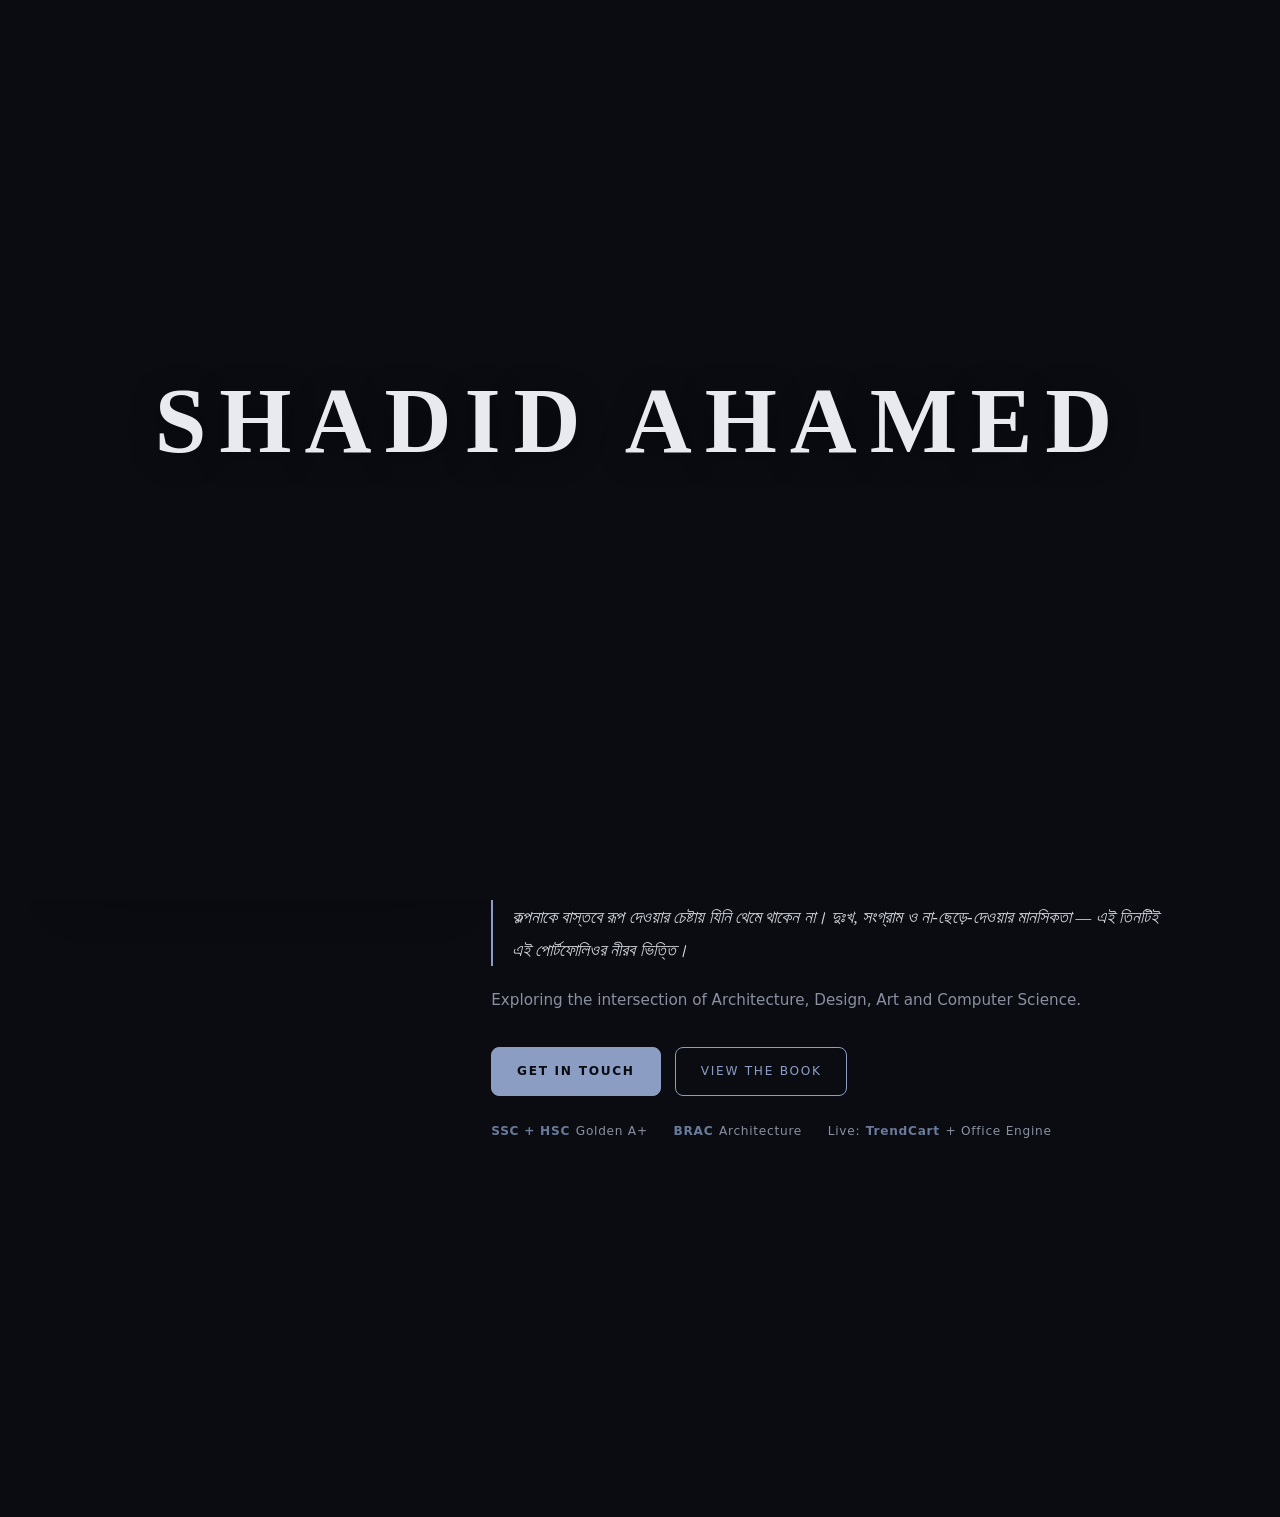
==== index.html @ 664a4c07 "Update index.html" ====
<!DOCTYPE html>
<html lang="en">
<head>
  <!-- Open Graph — Facebook / Instagram Link Preview -->
<meta property="og:type" content="website">
<meta property="og:url" content="https://shadidahamed.github.io/Portfoilo/">
<meta property="og:title" content="Shadid Ahamed — Portfolio">
<meta property="og:description" content="Architecture · Creative Developer · Designer · Artist">
<meta property="og:image" content="https://shadidahamed.github.io/Portfoilo/sa-favicon-32.png">
<meta property="og:image:width" content="512">
<meta property="og:image:height" content="512">

<!-- Twitter Card -->
<meta name="twitter:card" content="summary">
<meta name="twitter:title" content="Shadid Ahamed — Portfolio">
<meta name="twitter:description" content="Architecture · Creative Developer · Designer · Artist">
<meta name="twitter:image" content="https://shadidahamed.github.io/Portfoilo/sa-favicon-32.png">
<meta charset="UTF-8">
<meta name="viewport" content="width=device-width, initial-scale=1.0, viewport-fit=cover">
<meta name="description" content="Shadid Ahamed — Architecture / Creative Developer / Designer / Artist">
<title>Shadid Ahamed — Portfolio</title>

<link rel="icon" type="image/svg+xml" href="sa-favicon.svg">
<link rel="icon" type="image/png" sizes="32x32" href="sa-favicon-32.png">
<link rel="apple-touch-icon" sizes="180x180" href="sa-favicon-hires.png">

<style>
*,*::before,*::after{box-sizing:border-box;margin:0;padding:0}
:root{
  --bg:#0a0c12;
  --surface:#12151e;
  --surface-2:#1a1e2a;
  --surface-3:#222733;
  --accent:#8b9dc3;
  --accent-soft:#a8b8d8;
  --accent-muted:#6a7a9a;
  --warm:#e8eaf0;
  --text:#d4d7e0;
  --text-muted:#8a90a0;
  --border:rgba(139,157,195,0.16);
  --border-strong:rgba(139,157,195,0.32);
  --shadow:0 20px 50px rgba(0,0,0,0.55);
  --shadow-sm:0 8px 24px rgba(0,0,0,0.4);
  --nav-h:68px;
  --ease:cubic-bezier(0.22,1,0.36,1);
  --font-display:Georgia,'Times New Roman',serif;
  --font-body:system-ui,-apple-system,'Segoe UI',Roboto,Helvetica,Arial,sans-serif;
  --safe-top:env(safe-area-inset-top,0px);
  --safe-bottom:env(safe-area-inset-bottom,0px);
  --safe-left:env(safe-area-inset-left,0px);
  --safe-right:env(safe-area-inset-right,0px);
  --radius:12px;
  --radius-sm:8px;
}
html{scroll-behavior:smooth;font-size:16px}
body{
  font-family:var(--font-body);
  background:var(--bg);
  color:var(--text);
  line-height:1.65;
  overflow-x:hidden;
  min-height:100vh;
  -webkit-font-smoothing:antialiased;
  padding-left:var(--safe-left);
  padding-right:var(--safe-right);
}
body.no-scroll{overflow:hidden}
body.intro-active{overflow:hidden}
img{max-width:100%;height:auto;display:block}
a{color:inherit;text-decoration:none}
button{font:inherit;cursor:pointer;border:none;background:none;color:inherit}
:focus-visible{outline:2px solid var(--accent);outline-offset:3px}

/* ===== INTRO SPLASH ===== */
.intro-overlay{
  position:fixed;inset:0;z-index:10000;
  background:#0a0c12;
  display:flex;align-items:center;justify-content:center;
  overflow:hidden;
  transition:opacity 1s var(--ease),visibility 1s;
}
.intro-overlay.fade-out{
  opacity:0;visibility:hidden;pointer-events:none;
}
.intro-overlay video{
  position:absolute;inset:0;
  width:100%;height:100%;
  object-fit:cover;
  z-index:0;
}
.intro-overlay::after{
  content:'';
  position:absolute;inset:0;
  background:linear-gradient(180deg,rgba(10,12,18,0.15) 0%,rgba(10,12,18,0.45) 50%,rgba(10,12,18,0.72) 100%);
  z-index:1;pointer-events:none;
}
.intro-content{
  position:relative;z-index:2;
  text-align:center;
  color:var(--warm);
  padding:1.5rem;
  max-width:94vw;
}
.intro-name{
  font-family:var(--font-display);
  font-size:clamp(2.6rem,9.5vw,5.8rem);
  font-weight:700;
  letter-spacing:0.14em;
  line-height:1.02;
  opacity:0;
  transform:translateY(28px) scale(0.97);
  transition:opacity 1.15s var(--ease),transform 1.15s var(--ease);
  text-shadow:0 4px 30px rgba(0,0,0,0.45);
}
.intro-name.show{
  opacity:1;
  transform:translateY(0) scale(1);
}
.intro-explore{
  margin-top:1.5rem;
  font-family:'Courier New',Courier,monospace;
  font-size:clamp(0.9rem,3.1vw,1.28rem);
  letter-spacing:0.38em;
  text-transform:uppercase;
  color:var(--accent-soft);
  display:flex;
  justify-content:center;
  flex-wrap:wrap;
  gap:0.75em;
  opacity:0;
  transition:opacity 0.4s ease;
}
.intro-explore.show{opacity:1}
.intro-explore .word{
  opacity:0;
  display:inline-block;
  transition:opacity 0.55s ease;
  text-shadow:0 2px 12px rgba(0,0,0,0.4);
}
.intro-explore .word.show{opacity:1}
@media (max-width:600px){
  .intro-name{letter-spacing:0.1em}
  .intro-explore{letter-spacing:0.28em;gap:0.55em}
}

/* Custom cursor */
.cursor-dot,.cursor-ring{
  position:fixed;top:0;left:0;pointer-events:none!important;z-index:9999;
  border-radius:50%;transform:translate(-50%,-50%);
}
.cursor-dot{width:5px;height:5px;background:var(--accent);mix-blend-mode:difference}
.cursor-ring{
  width:34px;height:34px;border:1px solid rgba(139,157,195,0.45);
  transition:width .28s,height .28s,border-color .28s;
}
.cursor-ring.hover{width:52px;height:52px;border-color:var(--accent-soft)}
@media (hover:none),(pointer:coarse){
  .cursor-dot,.cursor-ring{display:none!important}
  body{cursor:auto}
}
body.has-custom-cursor{cursor:none}
body.has-custom-cursor a,
body.has-custom-cursor button,
body.has-custom-cursor .clickable{cursor:none}

#bg-canvas{position:fixed;inset:0;width:100%;height:100%;z-index:0;pointer-events:none!important}
@media (prefers-reduced-motion:reduce){#bg-canvas{display:none}}

.app{position:relative;z-index:1;min-height:100vh;display:flex;flex-direction:column}

/* Navigation */
.nav{
  position:fixed;top:0;left:0;right:0;z-index:100;
  display:flex;align-items:center;justify-content:space-between;
  padding:0 1.4rem;
  padding-top:var(--safe-top);
  height:calc(var(--nav-h) + var(--safe-top));
  background:rgba(10,12,18,0.88);
  backdrop-filter:blur(20px);-webkit-backdrop-filter:blur(20px);
  border-bottom:1px solid var(--border);
}
.nav-logo{
  display:flex;align-items:center;justify-content:center;
  width:40px;height:40px;
  border:1px solid var(--border);
  background:var(--surface-2);
  border-radius:10px;
  overflow:hidden;flex-shrink:0;
  transition:border-color .25s;
}
.nav-logo:hover{border-color:var(--border-strong)}
.nav-logo img{width:26px;height:26px;object-fit:contain}
.nav-links{display:flex;gap:0.1rem;list-style:none;align-items:center}
.nav-links a{
  padding:0.5rem 0.75rem;
  font-size:0.7rem;letter-spacing:0.13em;
  text-transform:uppercase;color:var(--text-muted);
  transition:color .25s,background .25s;
  border-radius:6px;
}
.nav-links a:hover,.nav-links a.active{
  color:var(--accent-soft);
  background:rgba(139,157,195,0.09);
}
.nav-toggle{
  display:none;width:46px;height:46px;
  align-items:center;justify-content:center;
  flex-direction:column;gap:5px;flex-shrink:0;
  -webkit-tap-highlight-color:transparent;
}
.nav-toggle span{
  width:20px;height:1.8px;background:var(--accent);
  transition:transform .3s,opacity .3s;border-radius:1px;
}
.nav-toggle.open span:nth-child(1){transform:translateY(7px) rotate(45deg)}
.nav-toggle.open span:nth-child(2){opacity:0}
.nav-toggle.open span:nth-child(3){transform:translateY(-7px) rotate(-45deg)}

/* Mobile nav – full popup */
@media (max-width:960px){
  .nav{top:0;padding:0 1rem;padding-top:var(--safe-top)}
  .nav-toggle{display:flex}
  .nav-links{
    position:fixed;
    top:0;left:0;right:0;bottom:0;
    flex-direction:column;
    justify-content:flex-start;
    align-items:stretch;
    padding:calc(var(--nav-h) + var(--safe-top) + 1.8rem) 1.4rem calc(2.8rem + var(--safe-bottom));
    background:rgba(10,12,18,0.97);
    gap:0.55rem;
    transform:translateX(100%);
    transition:transform .45s var(--ease);
    overflow-y:auto;
    -webkit-overflow-scrolling:touch;
    z-index:99;
  }
  .nav-links.open{transform:translateX(0)}
  .nav-links li{width:100%}
  .nav-links a{
    display:flex;align-items:center;width:100%;
    min-height:64px;
    padding:1.15rem 1.3rem;
    font-size:1.12rem;
    letter-spacing:0.12em;
    border:1px solid transparent;
    border-radius:14px;
    background:var(--surface);
    color:var(--text);
    font-family:var(--font-display);
    text-transform:none;
    letter-spacing:0.04em;
  }
  .nav-links a:active,.nav-links a.active{
    color:var(--accent-soft);
    background:rgba(139,157,195,0.12);
    border-color:rgba(139,157,195,0.28);
  }
}

.sections{flex:1;padding-top:calc(var(--nav-h) + var(--safe-top))}
.section{
  display:none;
  min-height:calc(100vh - var(--nav-h) - var(--safe-top));
  padding:2.6rem 1.5rem 4.8rem;
  opacity:0;transform:translateY(14px);
  transition:opacity .5s var(--ease),transform .5s var(--ease);
}
.section.active{display:block;opacity:1;transform:translateY(0)}
.section-inner{max-width:1120px;margin:0 auto}

.section-title{
  font-family:var(--font-display);
  font-size:clamp(1.75rem,4.2vw,2.5rem);
  font-weight:400;
  letter-spacing:0.05em;
  color:var(--warm);
  margin-bottom:0.35rem;
}
.section-sub{
  font-size:0.78rem;
  letter-spacing:0.18em;
  text-transform:uppercase;
  color:var(--accent-muted);
  margin-bottom:1.6rem;
}
.gold-line{width:42px;height:1px;background:var(--accent);margin:1.3rem 0}

/* ===== HOME ===== */
.home-grid{
  display:grid;
  grid-template-columns:minmax(240px,360px) 1fr;
  gap:3.2rem;
  align-items:center;
  min-height:calc(100vh - var(--nav-h) - 5rem);
}
.profile-frame{
  position:relative;
  border:1px solid var(--border);
  padding:10px;
  background:var(--surface);
  box-shadow:var(--shadow);
  border-radius:4px;
}
.profile-frame::before{
  content:'';
  position:absolute;inset:-6px;
  border:1px solid rgba(139,157,195,0.1);
  border-radius:6px;
  pointer-events:none;
}
.profile-frame img{
  width:100%;
  aspect-ratio:3/4;
  object-fit:cover;
  object-position:center top;
  filter:contrast(1.03) saturate(0.85) brightness(0.96);
  border-radius:2px;
}
.home-identity{
  position:relative;
}
/* dense binary / code field that sits behind the name — suggests depth & eyes without photo */
.home-identity::before{
  content:'01001101 10110010 01101001 11010010 00101101 10100110 01011011 10010110 01110010 10101100 00110101 11001010 10010111 01001100 10110001 01101010 11010001 00101110 10100101 01011010 10010101 01110011 10101101 00110100 11001011 10010110 01001110 10110011 01101000 11010011 00101100 10100111 01011001 10010100 01110001 10101110 00110110 11001000 10010100 01001100 10110010 01101011 11010000 00101111 10100100 01011011 10010111 01110000 10101111 00110101 11001010 10010101 01001101 10110001 01101001 11010010 00101101 10100110 01011011 10010110 01110010 10101100 00110101 11001010 10010111 01001100 10110001 01101010 11010001 00101110 10100101 01011010 10010101 01110011 10101101 00110100 11001011';
  position:absolute;
  left:-4%;
  top:-8%;
  width:112%;
  height:140%;
  font-family:'Courier New',Courier,monospace;
  font-size:9px;
  line-height:1.15;
  letter-spacing:0.08em;
  color:rgba(139,157,195,0.13);
  word-break:break-all;
  overflow:hidden;
  pointer-events:none;
  z-index:0;
  user-select:none;
  transform:scaleY(1.05);
}
.home-identity h1{
  position:relative;
  z-index:1;
  font-family:system-ui,-apple-system,'Segoe UI',Roboto,Helvetica,Arial,sans-serif;
  font-size:clamp(3.9rem,11.5vw,7rem);
  font-weight:900;
  letter-spacing:-0.04em;
  line-height:0.76;
  text-transform:uppercase;
  color:var(--warm);
  transform:scaleY(1.6);
  transform-origin:left center;
  margin-bottom:0.18em;
  /* solid bold letters with soft depth */
  text-shadow:
    0 1px 0 rgba(255,255,255,0.12),
    0 2px 12px rgba(0,0,0,0.35);
}
.home-identity h1 .surname{
  display:block;
  font-size:0.38em;
  letter-spacing:0.12em;
  font-weight:800;
  margin-top:0.68em;
  transform:scaleY(1.4);
  transform-origin:left center;
  color:var(--accent-soft);
  text-shadow:
    0 1px 0 rgba(168,184,216,0.2),
    0 2px 10px rgba(0,0,0,0.3);
}
.home-roles{
  margin:1.25rem 0 1.4rem;
  font-size:0.76rem;
  letter-spacing:0.15em;
  text-transform:uppercase;
  color:var(--text-muted);
}
.home-roles span{color:var(--accent-muted)}
.home-bio{font-size:1.05rem;color:var(--text);max-width:40em;line-height:1.82}
.home-bio p{margin-bottom:1.15rem}
.home-bio .bn{
  font-size:1.08rem;
  color:var(--warm);
  font-style:italic;
  margin:1.1rem 0;
  line-height:1.85;
  opacity:0.95;
}
.home-bio .statement{
  font-family:var(--font-display);
  font-style:italic;
  font-size:1.2rem;
  color:var(--warm);
  margin-top:1.7rem;
  border-left:2px solid var(--accent);
  padding-left:1.15rem;
  font-weight:500;
  line-height:1.7;
}
.hero-ctas{display:flex;flex-wrap:wrap;gap:0.9rem;margin-top:2rem}
.btn-accent{
  display:inline-flex;align-items:center;gap:0.55rem;
  padding:0.85rem 1.55rem;
  border:1px solid var(--accent);
  color:var(--accent);
  font-size:0.76rem;
  letter-spacing:0.14em;
  text-transform:uppercase;
  transition:background .3s,color .3s,transform .25s,box-shadow .25s;
  background:transparent;
  min-height:48px;
  border-radius:8px;
}
.btn-accent:hover{
  background:rgba(139,157,195,0.12);
  transform:translateY(-2px);
  box-shadow:0 8px 20px rgba(139,157,195,0.12);
}
.btn-accent.solid{
  background:var(--accent);
  color:#0a0c12;
  font-weight:600;
}
.btn-accent.solid:hover{
  background:var(--accent-soft);
  color:#0a0c12;
}

/* ===== ORBIT ===== */
.orbit-wrap{
  position:relative;
  width:100%;
  height:min(52vh,440px);
  margin:2.2rem auto 1.6rem;
  perspective:1200px;
  overflow:visible;
  display:flex;
  align-items:center;
  justify-content:center;
}
.orbit-stage{
  position:relative;
  width:100%;
  height:100%;
  transform-style:preserve-3d;
  display:flex;
  align-items:center;
  justify-content:center;
}
.orbit-item{
  position:absolute;
  left:50%;top:50%;
  width:min(170px,40vw);
  aspect-ratio:3/4;
  transform-style:preserve-3d;
  cursor:pointer;
  transition:box-shadow .4s;
  border:1px solid transparent;
  background:var(--surface);
  border-radius:6px;
  overflow:hidden;
  margin:0;
}
.orbit-item img{
  width:100%;height:100%;
  object-fit:cover;
  box-shadow:0 8px 28px rgba(0,0,0,0.5);
}
.orbit-item.active{
  border-color:rgba(139,157,195,0.4);
  z-index:5;
}
.orbit-item.active img{
  box-shadow:0 14px 40px rgba(0,0,0,0.6),0 0 0 1px rgba(139,157,195,0.25);
}
.orbit-hint{
  text-align:center;
  font-size:0.74rem;
  color:var(--text-muted);
  letter-spacing:0.1em;
  margin:0.5rem 0 1.5rem;
}
.section-desc{max-width:50em;margin:0 auto 0.8rem;font-size:1.06rem;line-height:1.88;color:var(--text)}
.section-desc p{margin-bottom:1.2rem}
.section-desc .bn{font-size:1.1rem;color:var(--warm);font-style:italic;margin:1.1rem 0;line-height:1.85}
.book-actions{text-align:center;margin-top:1.8rem}

/* ===== EDUCATION ===== */
.edu-grid{display:grid;gap:2.4rem}
.edu-card{
  display:grid;
  grid-template-columns:minmax(180px,270px) 1fr;
  gap:1.7rem;
  padding:1.6rem;
  background:var(--surface);
  border:1px solid var(--border);
  border-radius:var(--radius);
  box-shadow:var(--shadow-sm);
}
.edu-gallery{display:grid;grid-template-columns:1fr 1fr;gap:0.5rem}
.edu-gallery img{
  width:100%;
  aspect-ratio:4/3;
  object-fit:cover;
  cursor:pointer;
  border-radius:6px;
  transition:opacity .3s,transform .3s;
}
.edu-gallery img:hover{opacity:0.9;transform:scale(1.02)}
.edu-info h3{
  font-family:var(--font-display);
  font-size:1.32rem;
  font-weight:400;
  color:var(--warm);
  margin-bottom:0.35rem;
}
.edu-meta{font-size:0.78rem;color:var(--accent-muted);letter-spacing:0.08em;margin-bottom:0.7rem}
.edu-info p{font-size:0.98rem;color:var(--text-muted);line-height:1.75}
.edu-badge{
  display:inline-block;
  margin-top:0.8rem;
  padding:0.3rem 0.75rem;
  border:1px solid rgba(139,157,195,0.32);
  font-size:0.7rem;
  letter-spacing:0.1em;
  color:var(--accent);
  text-transform:uppercase;
  border-radius:5px;
}
.models-meta{
  display:flex;flex-wrap:wrap;gap:0.9rem 1.8rem;
  margin-bottom:0.7rem;
  font-size:0.8rem;
  letter-spacing:0.08em;
  color:var(--text-muted);
}
.models-meta strong{color:var(--accent-muted);font-weight:500}

/* ===== SKILLS ===== */
.skills-grid{
  display:grid;
  grid-template-columns:repeat(auto-fit,minmax(240px,1fr));
  gap:1.3rem;
  margin-top:1.1rem;
}
.skill-card{
  position:relative;
  padding:1.95rem 1.5rem;
  min-height:172px;
  background:var(--surface);
  border:1px solid var(--border);
  border-radius:var(--radius);
  cursor:pointer;
  transition:border-color .3s,transform .3s,box-shadow .3s;
  overflow:hidden;
  text-align:left;
}
.skill-card::before{
  content:'';
  position:absolute;top:0;left:0;
  width:3px;height:100%;
  background:var(--accent);
  transform:scaleY(0);
  transform-origin:top;
  transition:transform .35s var(--ease);
}
.skill-card:hover{
  border-color:var(--border-strong);
  transform:translateY(-4px);
  box-shadow:var(--shadow-sm);
}
.skill-card:hover::before{transform:scaleY(1)}
.skill-card h3{
  font-family:var(--font-display);
  font-size:1.22rem;
  font-weight:400;
  letter-spacing:0.05em;
  color:var(--warm);
  margin-bottom:0.5rem;
}
.skill-card p{font-size:0.92rem;color:var(--text-muted);line-height:1.6}
.skill-card .arrow{
  position:absolute;bottom:1.25rem;right:1.25rem;
  font-size:1.1rem;color:var(--accent);
  opacity:0.55;
  transition:opacity .3s,transform .3s;
}
.skill-card:hover .arrow{opacity:1;transform:translateX(4px)}

.skill-sub{display:none;min-height:calc(100vh - var(--nav-h));padding:2.1rem 1.5rem 4.2rem}
.skill-sub.active{display:block}
.skill-sub-header{
  display:flex;align-items:center;justify-content:space-between;
  margin-bottom:1.4rem;flex-wrap:wrap;gap:0.9rem;
}
.close-x{
  width:48px;height:48px;
  display:flex;align-items:center;justify-content:center;
  border:1px solid var(--border);
  color:var(--accent);
  font-size:1.45rem;
  transition:background .25s,border-color .25s;
  border-radius:10px;
  -webkit-tap-highlight-color:transparent;
}
.close-x:hover{background:rgba(139,157,195,0.1);border-color:var(--accent)}

.project-cards{
  display:grid;
  grid-template-columns:repeat(auto-fit,minmax(270px,1fr));
  gap:1.3rem;
}
.project-card{
  padding:1.75rem;
  background:var(--surface);
  border:1px solid var(--border);
  border-radius:var(--radius);
  transition:border-color .3s,transform .3s;
}
.project-card:hover{border-color:var(--border-strong);transform:translateY(-3px)}
.project-card h4{
  font-family:var(--font-display);
  font-size:1.2rem;
  color:var(--warm);
  margin-bottom:0.5rem;
}
.project-card p{font-size:0.95rem;color:var(--text-muted);margin-bottom:1.2rem;line-height:1.65}
.btn-outline{
  display:inline-flex;
  padding:0.6rem 1.15rem;
  border:1px solid var(--border);
  font-size:0.72rem;
  letter-spacing:0.12em;
  text-transform:uppercase;
  color:var(--text-muted);
  transition:color .25s,border-color .25s,background .25s;
  min-height:44px;
  align-items:center;
  border-radius:7px;
}
.btn-outline:hover{
  color:var(--accent);
  border-color:var(--accent);
  background:rgba(139,157,195,0.07);
}

.video-orbit .orbit-item{aspect-ratio:16/9;width:min(220px,54vw)}
.video-card-inner{
  width:100%;height:100%;
  display:flex;flex-direction:column;
  background:var(--surface-2);
  border:1px solid var(--border);
  border-radius:6px;
  overflow:hidden;
  position:relative;
}
.video-card-inner .video-thumb{
  width:100%;
  height:100%;
  object-fit:cover;
  display:block;
}
.video-card-inner .video-meta{
  position:absolute;
  left:0;right:0;bottom:0;
  padding:0.55rem 0.7rem 0.65rem;
  background:linear-gradient(transparent,rgba(10,12,18,0.92));
  text-align:left;
}
.video-card-inner h4{
  font-family:var(--font-display);
  font-size:0.92rem;
  color:var(--warm);
  margin-bottom:0.15rem;
  line-height:1.25;
}
.video-card-inner span{
  font-size:0.62rem;
  letter-spacing:0.1em;
  color:var(--accent-soft);
  text-transform:uppercase;
}

.reading-panel{
  max-width:740px;margin:0 auto;
  padding:2.2rem;
  background:var(--surface);
  border:1px solid var(--border);
  border-radius:var(--radius);
}
.reading-panel h3{
  font-family:var(--font-display);
  font-size:1.25rem;
  color:var(--accent);
  margin:1.45rem 0 0.5rem;
}
.reading-panel h3:first-child{margin-top:0}
.reading-panel ul{list-style:none}
.reading-panel li{
  padding:0.35rem 0;
  color:var(--text-muted);
  font-size:0.97rem;
  border-bottom:1px solid rgba(255,255,255,0.04);
}
.reading-intro{margin-bottom:1.45rem;line-height:1.8;color:var(--text);font-size:1.06rem}

/* ===== ACHIEVEMENTS ===== */
.achieve-grid{
  display:grid;
  grid-template-columns:repeat(auto-fit,minmax(255px,1fr));
  gap:1.3rem;
}
.achieve-card{
  padding:1.55rem;
  background:var(--surface);
  border:1px solid rgba(139,157,195,0.2);
  border-radius:var(--radius);
  cursor:pointer;
  transition:border-color .3s,transform .3s,box-shadow .3s;
  position:relative;
  min-height:138px;
  text-align:left;
}
.achieve-card::after{
  content:'';
  position:absolute;inset:5px;
  border:1px solid rgba(139,157,195,0.07);
  border-radius:8px;
  pointer-events:none;
}
.achieve-card:hover{
  border-color:var(--accent);
  transform:translateY(-4px);
  box-shadow:var(--shadow-sm);
}
.achieve-card .label{
  font-size:0.68rem;
  letter-spacing:0.15em;
  text-transform:uppercase;
  color:var(--accent-muted);
  margin-bottom:0.5rem;
}
.achieve-card h3{
  font-family:var(--font-display);
  font-size:1.14rem;
  color:var(--warm);
  margin-bottom:0.4rem;
}
.achieve-card p{font-size:0.92rem;color:var(--text-muted);line-height:1.6}

/* ===== CONTACT ===== */
.contact-card{
  position:relative;z-index:5;
  max-width:680px;margin:0 auto;
  padding:2.6rem 2.2rem;
  background:var(--surface);
  border:1px solid var(--border);
  border-radius:var(--radius);
  box-shadow:var(--shadow);
  pointer-events:auto;
}
.contact-card h2{
  font-family:var(--font-display);
  font-size:1.6rem;
  text-align:center;
  margin-bottom:0.45rem;
}
.contact-loc{text-align:center;font-size:0.88rem;color:var(--text-muted);margin-bottom:1.9rem}
.contact-grid{
  display:grid;
  grid-template-columns:repeat(auto-fill,minmax(130px,1fr));
  gap:0.8rem;
  position:relative;z-index:6;
  pointer-events:auto;
}
.contact-link{
  position:relative;z-index:7;
  display:flex;flex-direction:column;
  align-items:center;gap:0.5rem;
  padding:1.15rem 0.65rem;
  border:1px solid var(--border);
  border-radius:10px;
  transition:border-color .3s,background .3s,transform .25s;
  font-size:0.7rem;
  letter-spacing:0.1em;
  text-transform:uppercase;
  color:var(--text-muted);
  pointer-events:auto!important;
  cursor:pointer;
  -webkit-tap-highlight-color:rgba(139,157,195,0.2);
  text-decoration:none;
  min-height:96px;
  justify-content:center;
}
.contact-link:hover,.contact-link:focus{
  border-color:var(--accent);
  color:var(--accent);
  background:rgba(139,157,195,0.07);
  transform:translateY(-2px);
}
.contact-link svg{width:22px;height:22px;stroke:currentColor;fill:none;stroke-width:1.4;pointer-events:none}

.booking-box{
  background:var(--surface-2);
  border:1px solid rgba(139,157,195,0.22);
  padding:1.5rem;
  margin-bottom:1.9rem;
  text-align:center;
  border-radius:10px;
}
.booking-box p{font-size:0.96rem;color:var(--text);margin-bottom:1.1rem;line-height:1.7}

/* ===== CV ===== */
.cv-panel{
  text-align:center;
  max-width:620px;
  margin:0 auto;
  padding:3.2rem 1.6rem;
  background:var(--surface);
  border:1px solid var(--border);
  border-radius:var(--radius);
  box-shadow:var(--shadow-sm);
}
.cv-panel h2{
  font-family:var(--font-display);
  font-size:1.55rem;
  margin-bottom:0.8rem;
  color:var(--warm);
}
.cv-panel .cv-desc{
  color:var(--text-muted);
  margin-bottom:1.8rem;
  line-height:1.8;
  font-size:1.02rem;
  text-align:left;
}
.cv-panel .cv-desc p{margin-bottom:1rem}
.cv-actions{display:flex;flex-wrap:wrap;gap:1rem;justify-content:center}

/* ===== MODAL ===== */
.modal-overlay{
  position:fixed;inset:0;z-index:200;
  background:rgba(0,0,0,0.86);
  display:none;align-items:center;justify-content:center;
  padding:1.2rem;
  opacity:0;
  transition:opacity .3s;
}
.modal-overlay.open{display:flex;opacity:1}
.modal{
  position:relative;
  background:var(--surface);
  border:1px solid var(--border);
  max-width:min(920px,96vw);
  max-height:90vh;
  overflow:hidden;
  display:flex;flex-direction:column;
  box-shadow:0 28px 90px rgba(0,0,0,0.7);
  border-radius:14px;
  transform:scale(0.96);
  transition:transform .35s var(--ease);
}
.modal-overlay.open .modal{transform:scale(1)}
.modal-close{
  position:absolute;top:12px;right:12px;z-index:10;
  width:44px;height:44px;
  display:flex;align-items:center;justify-content:center;
  background:rgba(10,12,18,0.88);
  border:1px solid var(--border);
  color:var(--accent);
  font-size:1.3rem;
  border-radius:10px;
}
.modal-close:hover{background:rgba(139,157,195,0.14)}
.modal-body{display:grid;grid-template-columns:1fr 1fr;overflow:auto;max-height:90vh}
.modal-media{
  background:#000;
  display:flex;align-items:center;justify-content:center;
  min-height:250px;
  position:relative;
}
.modal-media img,.modal-media embed{max-width:100%;max-height:82vh;object-fit:contain}
.modal-info{
  padding:1.9rem 1.65rem;
  overflow-y:auto;
  border-left:1px solid var(--border);
}
.modal-info h3{
  font-family:var(--font-display);
  font-size:1.32rem;
  color:var(--warm);
  margin-bottom:0.55rem;
}
.modal-info .block{margin-bottom:1.15rem}
.modal-info .block-label{
  font-size:0.66rem;
  letter-spacing:0.14em;
  text-transform:uppercase;
  color:var(--accent-muted);
  margin-bottom:0.25rem;
}
.modal-info .block-body{font-size:0.97rem;color:var(--text);line-height:1.72}
.modal-info .methods-toggle{
  margin-top:0.45rem;padding:0.5rem 0;
  color:var(--accent);font-size:0.78rem;letter-spacing:0.08em;cursor:pointer;
}
.methods-content{
  display:none;margin-top:0.7rem;
  padding:1.05rem;
  background:var(--surface-2);
  font-size:0.91rem;line-height:1.65;
  color:var(--text-muted);
  border-radius:8px;
}
.methods-content.open{display:block}
.methods-content li{margin-bottom:0.4rem;list-style:disc;margin-left:1.15rem}
.modal-loading{
  position:absolute;inset:0;
  display:flex;align-items:center;justify-content:center;
  background:rgba(0,0,0,0.6);
  color:var(--accent);
  font-size:0.88rem;letter-spacing:0.12em;
}
.modal.pdf-mode .modal-body{grid-template-columns:1fr}
.modal.pdf-mode .modal-media{min-height:68vh}
.modal.pdf-mode .modal-media embed{width:100%;height:68vh;border:none}

/* Audio button */
.audio-ctrl{
  position:fixed;
  bottom:calc(1.2rem + var(--safe-bottom));
  right:calc(1.2rem + var(--safe-right));
  z-index:90;
  width:48px;height:48px;
  border-radius:50%;
  border:1px solid var(--border);
  background:rgba(18,21,30,0.92);
  display:flex;align-items:center;justify-content:center;
  color:var(--accent);
  backdrop-filter:blur(10px);
  -webkit-tap-highlight-color:transparent;
  transition:border-color .25s,background .25s;
}
.audio-ctrl:hover{border-color:var(--accent);background:rgba(139,157,195,0.12)}
.audio-ctrl svg{width:17px;height:17px;fill:currentColor}

.text-center{text-align:center}
.mt-2{margin-top:2rem}
.trust-bar{
  display:flex;flex-wrap:wrap;gap:0.85rem 1.6rem;
  justify-content:flex-start;
  margin:1.6rem 0 0.4rem;
  font-size:0.76rem;
  letter-spacing:0.06em;
  color:var(--text-muted);
}
.trust-bar span{display:flex;align-items:center;gap:0.35rem}
.trust-bar strong{color:var(--accent-muted)}

/* ========== MOBILE POLISH ========== */
@media (max-width:820px){
  .section{padding:2rem 1.15rem 3.8rem}
  .home-grid{grid-template-columns:1fr;gap:2.2rem;min-height:auto}
  .profile-frame{max-width:290px;margin:0 auto}
  .home-identity{text-align:center}
  .home-bio{text-align:left;font-size:1.02rem}
  .home-identity::before{left:0;width:100%;font-size:8px;opacity:0.9}
  .home-identity h1{font-size:clamp(3.2rem,12.5vw,4.6rem);transform:scaleY(1.5);transform-origin:center center}
  .home-identity h1 .surname{transform:scaleY(1.3);transform-origin:center center}
  .home-roles{font-size:0.72rem}
  .section-title{font-size:1.7rem}
  .orbit-wrap{height:min(48vh,390px);margin:1.8rem auto 1.4rem}
  .orbit-item{width:min(148px,46vw)}
  .video-orbit .orbit-item{width:min(180px,58vw)}
  .hero-ctas{justify-content:center}
  .trust-bar{justify-content:center}
}

@media (max-width:600px){
  .section{padding:1.7rem 1rem 3.5rem}
  .section-title{font-size:1.55rem}
  .section-sub{font-size:0.74rem;margin-bottom:1.3rem}
  .orbit-wrap{height:min(45vh,370px)}
  .orbit-item{width:min(136px,48vw)}
  .skills-grid{grid-template-columns:1fr;gap:1.05rem}
  .skill-card{min-height:152px;padding:1.6rem 1.3rem}
  .skill-card h3{font-size:1.14rem}
  .edu-card{grid-template-columns:1fr;padding:1.3rem}
  .edu-info h3{font-size:1.2rem}
  .project-cards{grid-template-columns:1fr}
  .achieve-grid{grid-template-columns:1fr;gap:1.05rem}
  .achieve-card{padding:1.35rem;min-height:124px}
  .contact-card{padding:2rem 1.2rem;margin:0 0.1rem}
  .contact-grid{grid-template-columns:repeat(2,1fr);gap:0.7rem}
  .contact-link{min-height:98px;padding:1.15rem 0.5rem;font-size:0.68rem}
  .contact-link svg{width:23px;height:23px}
  .cv-panel{padding:2.4rem 1.2rem}
  .cv-actions{flex-direction:column;align-items:center}
  .cv-actions .btn-accent{width:100%;max-width:290px;justify-content:center;min-height:50px}
  .reading-panel{padding:1.6rem 1.25rem}
  .modal-overlay{padding:0.5rem;align-items:flex-end}
  .modal{max-width:100%;max-height:94vh;border-radius:16px 16px 0 0;width:100%}
  .modal-body{grid-template-columns:1fr;max-height:94vh}
  .modal-info{border-left:none;border-top:1px solid var(--border);padding:1.4rem 1.25rem;padding-bottom:calc(1.6rem + var(--safe-bottom))}
  .modal-media{min-height:210px}
  .modal-media img{max-height:44vh}
  .modal.pdf-mode .modal-media{min-height:56vh}
  .modal.pdf-mode .modal-media embed{height:56vh}
  .modal-close{top:10px;right:10px;width:46px;height:46px}
}

@media (max-width:400px){
  .section{padding:1.5rem 0.85rem 3.2rem}
  .home-identity h1{font-size:3rem}
  .orbit-item{width:min(124px,50vw)}
}
</style>
</head>
<body class="intro-active">

<!-- INTRO SPLASH SCREEN -->
<div class="intro-overlay" id="introOverlay" aria-hidden="false">
  <video id="introVideo" muted playsinline preload="auto" aria-hidden="true">
    <source src="three_panel_transition.mp4" type="video/mp4">
  </video>
  <div class="intro-content">
    <h1 class="intro-name" id="introName">SHADID AHAMED</h1>
    <p class="intro-explore" id="introExplore" aria-hidden="true">
      <span class="word">explore</span>
      <span class="word">him</span>
    </p>
  </div>
</div>

<canvas id="bg-canvas" aria-hidden="true"></canvas>
<div class="cursor-dot" id="cursorDot" aria-hidden="true"></div>
<div class="cursor-ring" id="cursorRing" aria-hidden="true"></div>

<audio id="bgAudio" loop preload="auto">
  <source src="biting bullets - ridgeclub (youtube).mp3" type="audio/mpeg">
</audio>
<button class="audio-ctrl" id="audioBtn" aria-label="Toggle background music" title="Music">
  <svg id="audioIconPlay" viewBox="0 0 24 24"><path d="M8 5v14l11-7z"/></svg>
  <svg id="audioIconPause" viewBox="0 0 24 24" style="display:none"><path d="M6 4h4v16H6V4zm8 0h4v16h-4V4z"/></svg>
</button>

<div class="app">
  <nav class="nav" role="navigation" aria-label="Main">
    <a href="#home" class="nav-logo" data-section="home" aria-label="Home">
      <img src="sa-favicon-32.png" alt="" width="28" height="28">
    </a>
    <button class="nav-toggle" id="navToggle" aria-label="Open menu" aria-expanded="false">
      <span></span><span></span><span></span>
    </button>
    <ul class="nav-links" id="navLinks">
      <li><a href="#home" data-section="home" class="active">Home</a></li>
      <li><a href="#book" data-section="book">The Book</a></li>
      <li><a href="#education" data-section="education">Education</a></li>
      <li><a href="#models" data-section="models">Architectural Models</a></li>
      <li><a href="#skills" data-section="skills">Skills</a></li>
      <li><a href="#achievements" data-section="achievements">Achievements</a></li>
      <li><a href="#contact" data-section="contact">Contact</a></li>
      <li><a href="#cv" data-section="cv">CV</a></li>
    </ul>
  </nav>

  <main class="sections">
    <!-- HOME -->
    <section id="home" class="section active" data-section="home" aria-label="Home">
      <div class="section-inner">
        <div class="home-grid">
          <div class="profile-frame">
            <img src="Screenshot 2026-09-20 201810.png" alt="Shadid Ahamed portrait" width="380" height="507" loading="eager">
          </div>
          <div class="home-identity">
            <h1>SHADID<span class="surname">AHAMED</span></h1>
            <div class="home-roles">Architecture <span>·</span> Creative Developer <span>·</span> Designer <span>·</span> Artist</div>
            <div class="gold-line"></div>
            <div class="home-bio">
              <p>He was never satisfied with being only one thing. Across drawing, painting, architecture, model-making, web design, code, digital experiments, literature, music and visual storytelling, he has kept returning to the same impulse: to give form to what is imagined — even when the path felt heavy, uncertain, or quietly painful.</p>
              <p class="bn">একটি মাত্র পরিচয়ে আবদ্ধ থাকার অভ্যাস তাঁর ছিল না। চিত্র, স্থাপত্য, মডেল, কোড ও গল্পের মাঝে তিনি বারবার ফিরে এসেছেন — কল্পনাকে রূপ দেওয়ার সেই একই আকাঙ্ক্ষা নিয়ে। পথ সবসময় মসৃণ ছিল না; হতাশা, চাপ, অনিশ্চয়তা ও কঠিন সময় এসেছে। তবু তিনি থেমে যাননি। বারবার ফিরে এসেছেন তৈরি করতে, শিখতে, আবার গড়ে তুলতে।</p>
              <p>He combines the sensitivity of an artist with the curiosity of an engineer. The path has not been perfectly smooth — there were disappointments, pressure, uncertainty and difficult periods. Yet repeatedly he returned to creating, learning and rebuilding. This portfolio is not a showcase of someone who already has everything figured out. It is a record of someone who is still becoming, still carrying both the weight and the quiet refusal to stop.</p>
              <p class="statement">A person who keeps trying to turn imagination into reality — even when the nights feel longer than the days.<br><span style="font-size:0.92em;opacity:0.9">কল্পনাকে বাস্তবে রূপ দেওয়ার চেষ্টায় যিনি থেমে থাকেন না। দুঃখ, সংগ্রাম ও না-ছেড়ে-দেওয়ার মানসিকতা — এই তিনটিই এই পোর্টফোলিওর নীরব ভিত্তি।</span></p>
              <p style="margin-top:1.3rem;font-size:0.95rem;color:var(--text-muted)">Exploring the intersection of Architecture, Design, Art and Computer Science.</p>
            </div>

            <div class="hero-ctas">
              <a class="btn-accent solid" href="#contact" data-section="contact">Get in Touch</a>
              <a class="btn-accent" href="#book" data-section="book">View the Book</a>
            </div>

            <div class="trust-bar">
              <span><strong>SSC + HSC</strong> Golden A+</span>
              <span><strong>BRAC</strong> Architecture</span>
              <span>Live: <strong>TrendCart</strong> + Office Engine</span>
            </div>
          </div>
        </div>
      </div>
    </section>

    <!-- BOOK -->
    <section id="book" class="section" data-section="book" aria-label="The Book">
      <div class="section-inner">
        <h2 class="section-title">The Book</h2>
        <p class="section-sub">Handmade Portfolio</p>
        <div class="orbit-wrap" id="bookOrbit"><div class="orbit-stage" id="bookStage"></div></div>
        <p class="orbit-hint">Tap an image to pause · Continuous orbit</p>
        <div class="section-desc">
          <p>This portfolio is entirely handmade, from its drawings and models to every cut, composition and binding. Each element was crafted by hand, making the portfolio itself a part of the creative process — not merely a container for finished work, but a physical record of the struggle, patience and quiet persistence required to keep making when motivation is thin.</p>
          <p class="bn">এই পোর্টফোলিও সম্পূর্ণ হাতে তৈরি — অঙ্কন থেকে মডেল, কাটা থেকে বাঁধাই পর্যন্ত প্রতিটি স্তর নিজের হাতে গড়া। বইটি কেবল কাজের ধারক নয়; বইটি নিজেই কাজের অংশ। এর বাঁধাই, রঙের কোডিং, টাইপোগ্রাফি, লোগো কাজ, কাট-আউট, স্তরযুক্ত ফর্ম, স্থাপত্য মডেলের টুকরো, কম্পোজিশন ও পৃষ্ঠা নির্মাণ — সবকিছুই লেখকের নিজস্ব সৃজনশীল প্রক্রিয়ার অংশ হিসেবে তৈরি হয়েছে। এটি শুধু একটি বই নয়; এটি একজন মানুষের থেমে না যাওয়ার নীরব সাক্ষ্য।</p>
          <p>Its binding, colour coding, typography, logo work, cutouts, layered forms, architectural model fragments, compositions and page construction were created as part of the author’s own creative process. The book is not simply a container for the work — the book itself is part of the work, carrying the marks of late nights, revisions, and the decision to continue even when the outcome was uncertain.</p>
        </div>
        <div class="book-actions"><a class="btn-accent" href="https://shadidahamed.github.io/trendcart/" target="_blank" rel="noopener noreferrer">View Portfolio</a></div>
      </div>
    </section>

    <!-- EDUCATION -->
    <section id="education" class="section" data-section="education" aria-label="Education">
      <div class="section-inner">
        <h2 class="section-title">Education</h2>
        <p class="section-sub">Academic Path</p>
        <div class="edu-grid">
          <article class="edu-card">
            <div class="edu-gallery">
              <img src="school-1.jpg" alt="Motijheel Ideal School and College" loading="lazy" data-full="school-1.jpg">
              <img src="school-2.jpg" alt="Motijheel Ideal School and College" loading="lazy" data-full="school-2.jpg">
            </div>
            <div class="edu-info">
              <h3>Motijheel Ideal School and College</h3>
              <div class="edu-meta">2013 – 2023 · Science</div>
              <p>Secondary education completed with a strong foundation in science. Ten years that shaped discipline, quiet endurance, and the first real understanding of how long it takes to build something solid. বিজ্ঞানের ভিত্তিতে গড়া শিক্ষার সেই দীর্ঘ অধ্যায় — যেখানে শুধু নম্বর নয়, ধৈর্য ও নিয়মিত ফিরে আসার অভ্যাসও গড়ে উঠেছিল।</p>
              <span class="edu-badge">SSC GPA 5.00 / Golden A+</span>
            </div>
          </article>
          <article class="edu-card">
            <div class="edu-gallery">
              <img src="college-1.jpg" alt="Notre Dame College" loading="lazy" data-full="college-1.jpg">
              <img src="college-2.jpg" alt="Notre Dame College" loading="lazy" data-full="college-2.jpg">
              <img src="college-3.jpg" alt="Notre Dame College" loading="lazy" data-full="college-3.jpg">
              <img src="college-ndc.jpg" alt="Notre Dame College" loading="lazy" data-full="college-ndc.jpg">
            </div>
            <div class="edu-info">
              <h3>Notre Dame College</h3>
              <div class="edu-meta">2023 – 2025 · Science · Group 1 · HSC 2025</div>
              <p>Higher secondary education in the science stream. Years of pressure, late nights and the constant choice to keep going even when the weight felt heavy. উচ্চ মাধ্যমিকের সেই কঠোর অথচ গঠনমূলক অধ্যায় — যেখানে চাপের মাঝেও নিজেকে ফিরিয়ে আনার চেষ্টা থেমে যায়নি।</p>
              <span class="edu-badge">GPA 5.00 / Golden A+</span>
            </div>
          </article>
          <article class="edu-card">
            <div class="edu-gallery">
              <img src="university-1.jpg" alt="BRAC University" loading="lazy" data-full="university-1.jpg">
              <img src="university-2.webp" alt="BRAC University" loading="lazy" data-full="university-2.webp">
              <img src="university-3.jpg" alt="BRAC University" loading="lazy" data-full="university-3.jpg">
            </div>
            <div class="edu-info">
              <h3>BRAC University</h3>
              <div class="edu-meta">Architecture · ARC 101 · Summer 2026 · Roll 100061008</div>
              <p>Architecture student exploring a transition toward Computer Science and Engineering. The journey is still open, still unfinished — a reminder that becoming is not a single decision but a series of returns. স্থাপত্যের ভাষা শিখে কম্পিউটার বিজ্ঞানের দিকে পথ খোঁজার এই যাত্রা এখনো চলমান। পথ পরিষ্কার নয়, কিন্তু থেমে যাওয়ার সিদ্ধান্তও নেওয়া হয়নি।</p>
            </div>
          </article>
        </div>
      </div>
    </section>

    <!-- MODELS -->
    <section id="models" class="section" data-section="models" aria-label="Architectural Models">
      <div class="section-inner">
        <h2 class="section-title">Architectural Models</h2>
        <p class="section-sub">From Scratch to Final</p>
        <div class="models-meta">
          <span><strong>Studio</strong> ARC 101</span>
          <span><strong>Term</strong> Summer 2026</span>
          <span><strong>Roll</strong> 100061008</span>
          <span><strong>Discipline</strong> Architecture</span>
        </div>
        <div class="orbit-wrap" id="modelsOrbit"><div class="orbit-stage" id="modelsStage"></div></div>
        <p class="orbit-hint">Tap a model for details · Orbit pauses while viewing</p>
        <div class="section-desc">
          <p>From the first grid of squares to the final pavilion, each model is a step in learning how space, material and rhythm speak. The process was never linear — there were failed cuts, revised proportions, moments of doubt — yet each piece still stands as evidence of continuing. Scratch থেকে শেষ পর্যন্ত — প্রতিটি মডেল স্থান, উপকরণ ও ছন্দের ভাষা শেখার একটি ধাপ। প্রক্রিয়াটি সরল ছিল না; ভুল কাটা, পরিবর্তিত অনুপাত, সন্দেহের মুহূর্ত — তবু প্রতিটি কাজই চালিয়ে যাওয়ার সাক্ষ্য হয়ে দাঁড়িয়ে আছে।</p>
        </div>
      </div>
    </section>

    <!-- SKILLS -->
    <section id="skills" class="section" data-section="skills" aria-label="Skills">
      <div class="section-inner" id="skillsMain">
        <h2 class="section-title">Skills</h2>
        <p class="section-sub">Practice &amp; Exploration</p>
        <div class="skills-grid">
          <button class="skill-card clickable" data-skill="art" aria-label="Open Art and Drawing"><h3>Art &amp; Drawing</h3><p>Sketches, colour work, exhibition pieces and visual experiments born from silence and waiting.</p><span class="arrow" aria-hidden="true">→</span></button>
          <button class="skill-card clickable" data-skill="coding" aria-label="Open Coding and Website Making"><h3>Coding &amp; Website Making</h3><p>Web projects, interactive experiments and digital craft built one quiet session at a time.</p><span class="arrow" aria-hidden="true">→</span></button>
          <button class="skill-card clickable" data-skill="video" aria-label="Open Video and Content Creation"><h3>Video / Content Creation</h3><p>Educational and creative video content shaped by patience and repeated practice.</p><span class="arrow" aria-hidden="true">→</span></button>
          <button class="skill-card clickable" data-skill="reading" aria-label="Open Reading and Speaking English"><h3>Reading &amp; Speaking English Fluently</h3><p>Literature, language practice and cultural reading as a way of staying present.</p><span class="arrow" aria-hidden="true">→</span></button>
          <button class="skill-card clickable" data-skill="heritage" aria-label="Open Heritage Trails"><h3>Heritage Trails</h3><p>Personal explorations of Ahsan Manzil, Panam City, Sonargaon and the Bangladesh Military Museum — history walked, photographed and felt.</p><span class="arrow" aria-hidden="true">→</span></button>
        </div>
      </div>

      <div class="skill-sub" id="skill-art" aria-label="Art and Drawing">
        <div class="section-inner">
          <div class="skill-sub-header"><div><h2 class="section-title">Art &amp; Drawing</h2><p class="section-sub">Works on paper, screen and exhibition</p></div><button class="close-x" data-close-skill aria-label="Close">×</button></div>
          <div class="orbit-wrap" id="artOrbit"><div class="orbit-stage" id="artStage"></div></div>
          <p class="orbit-hint">Tap an artwork for title and context</p>
          <div class="section-desc">
            <p>Drawings and colour works that carry silence, waiting, distance and the quiet flow of water. Many of these pieces were made in moments when words felt insufficient — when the only way forward was to keep the hand moving. অঙ্কন ও রঙের মাধ্যমে নীরবতা, অপেক্ষা, দূরত্ব ও জলের ধীর প্রবাহ ধরার চেষ্টা। অনেক কাজ তৈরি হয়েছে এমন সময় যখন কথা অপর্যাপ্ত মনে হয়েছিল — যখন এগিয়ে যাওয়ার একমাত্র উপায় ছিল হাতকে চলতে দেওয়া।</p>
          </div>
        </div>
      </div>

      <div class="skill-sub" id="skill-coding" aria-label="Coding and Website Making">
        <div class="section-inner">
          <div class="skill-sub-header"><div><h2 class="section-title">Coding &amp; Website Making</h2><p class="section-sub">Digital Projects</p></div><button class="close-x" data-close-skill aria-label="Close">×</button></div>
          <div class="project-cards">
            <article class="project-card"><h4>TrendCart</h4><p>An affiliate-oriented e-commerce / marketplace web project built with care for clarity and quiet usability.</p><a class="btn-outline" href="https://shadidahamed.github.io/trendcart/" target="_blank" rel="noopener noreferrer">View Live</a></article>
            <article class="project-card"><h4>Office Engine</h4><p>A browser-based 3D-style game experience with an atmospheric exploration concept — a space to wander when the mind needs distance.</p><a class="btn-outline" href="https://shadidahamed.github.io/Shadid-s-game/" target="_blank" rel="noopener noreferrer">View Live</a></article>
          </div>
        </div>
      </div>

      <div class="skill-sub" id="skill-video" aria-label="Video Content Creation">
        <div class="section-inner">
          <div class="skill-sub-header"><div><h2 class="section-title">Video / Content Creation</h2><p class="section-sub">Selected works</p></div><button class="close-x" data-close-skill aria-label="Close">×</button></div>
          <div class="orbit-wrap video-orbit" id="videoOrbit"><div class="orbit-stage" id="videoStage"></div></div>
          <p class="orbit-hint">Tap a card to open on YouTube</p>
          <div class="section-desc">
            <p>Educational video content on English grammar and usage — modifiers, connectors, and subject–verb agreement. Made slowly, revised often, offered as a small contribution to others who are also learning. ভাষার নিয়ম ও ব্যবহার নিয়ে তৈরি শিক্ষামূলক ভিডিও। ধীরে তৈরি, বারবার সংশোধিত, অন্যদের জন্য একটি ছোট অবদান হিসেবে দেওয়া।</p>
          </div>
        </div>
      </div>

      <div class="skill-sub" id="skill-reading" aria-label="Reading and Speaking">
        <div class="section-inner">
          <div class="skill-sub-header"><div><h2 class="section-title">Reading &amp; Speaking English Fluently</h2><p class="section-sub">Literary curiosity &amp; language practice</p></div><button class="close-x" data-close-skill aria-label="Close">×</button></div>
          <div class="reading-panel">
            <p class="reading-intro">Reading across Bengali and English literature, with ongoing practice in spoken English and cultural awareness. Interest centres on narrative, character and the texture of language — and on the quiet company books can offer when the days feel heavy. সাহিত্যের আস্বাদন ও ভাষার অনুশীলন — গল্প, চরিত্র ও ভাষার সূক্ষ্ম স্তর নিয়ে আগ্রহ। যখন দিনগুলো ভারী মনে হয়, বইগুলো নীরব সঙ্গী হয়ে থাকে।</p>
            <h3>Samaresh Majumdar</h3><ul><li>Uttaradhikar</li><li>Kalbela</li><li>Kalpurush</li></ul>
            <h3>Humayun Ahmed</h3><ul><li>Himu-related reading</li><li>Amar Bondhu Rashed</li></ul>
            <h3>Rabindranath Tagore</h3><ul><li>Selected poetry, short stories and literary works</li></ul>
            <h3>Ishwar Chandra Vidyasagar · Michael Madhusudan Dutt · Ahmed Sofa</h3><ul><li>Selected notable works (verified titles only)</li></ul>
          </div>
        </div>
      </div>

      <div class="skill-sub" id="skill-heritage" aria-label="Heritage Trails">
        <div class="section-inner">
          <div class="skill-sub-header"><div><h2 class="section-title">Heritage Trails</h2><p class="section-sub">Ahsan Manzil · Panam City · Sonargaon · Military Museum</p></div><button class="close-x" data-close-skill aria-label="Close">×</button></div>
          <div class="orbit-wrap" id="heritageOrbit"><div class="orbit-stage" id="heritageStage"></div></div>
          <p class="orbit-hint">Tap any photograph for place, context and personal note</p>
          <div class="section-desc">
            <p>These photographs were taken by me during personal visits to some of the most layered historical places of Bangladesh. Ahsan Manzil — the Pink Palace of the Dhaka Nawabs — with its rooms, artefacts and quiet courtyards. Panam City and Sonargaon — the ruined merchant streets and terracotta arches of medieval Bengal. The Bangladesh Military Museum — where the story of the armed forces, the Liberation War of 1971, and the long continuum of defence is told through objects, vehicles and spaces. প্রতিটি ছবি আমার নিজের হাতে তোলা। আহসান মঞ্জিল, পানাম নগরী, সোনারগাঁও ও মিলিটারি মিউজিয়ামের ইতিহাস শুধু পড়া নয় — হাঁটা, দেখা এবং অনুভব করা।</p>
            <p>The places teach scale, material, light and memory — the same questions that architecture asks every day.</p>
          </div>
        </div>
      </div>
    </section>

    <!-- ACHIEVEMENTS -->
    <section id="achievements" class="section" data-section="achievements" aria-label="Achievements">
      <div class="section-inner">
        <h2 class="section-title">Achievements</h2>
        <p class="section-sub">Records &amp; Recognition</p>
        <div class="achieve-grid">
          <button class="achieve-card clickable" data-achieve="ssc" aria-label="View SSC Transcript"><div class="label">Academic</div><h3>SSC</h3><p>GPA 5.00 / Golden A+ · Motijheel Ideal School and College</p></button>
          <button class="achieve-card clickable" data-achieve="hsc" aria-label="View HSC Transcript"><div class="label">Academic</div><h3>HSC</h3><p>GPA 5.00 / Golden A+ · Notre Dame College</p></button>
          <button class="achieve-card clickable" data-achieve="gpa5medal" aria-label="View GPA 5 Gold Medal"><div class="label">Academic</div><h3>GPA 5 Gold Medal · SSC 2023</h3><p>Official golden medal awarded for GPA 5.00 in SSC examination.</p></button>
          <button class="achieve-card clickable" data-achieve="ndc75" aria-label="View Notre Dame 75 Years Jubilee"><div class="label">College</div><h3>Notre Dame College 75 Years</h3><p>Commemorative medal for the 75th anniversary (1949–2024) of Notre Dame College, Dhaka.</p></button>
          <button class="achieve-card clickable" data-achieve="udvash" aria-label="View NDC Udvash Sombordhona"><div class="label">College</div><h3>NDC Udvash Sombordhona</h3><p>Recognition plaque from Udvash for Notre Dame College admission examination 2023.</p></button>
          <button class="achieve-card clickable" data-achieve="uac" aria-label="View UAC Notre Damian"><div class="label">College</div><h3>Proud to be a Notre Damian</h3><p>UAC College Admission Coaching recognition trophy.</p></button>
          <button class="achieve-card clickable" data-achieve="shilper" aria-label="View Shilper Chitra Award"><div class="label">Art</div><h3>Shilper Chitra · Participant Award</h3><p>5th International Art &amp; Photography Exhibition 2023 · Group (C) · Shadid Ahamed</p></button>
          <button class="achieve-card clickable" data-achieve="drawing" aria-label="View drawing recognition"><div class="label">Art</div><h3>Drawing / Art Recognition</h3><p>Praise and signature associated with drawing and sketch work.</p></button>
          <button class="achieve-card clickable" data-achieve="exhibition" aria-label="View exhibition work"><div class="label">Exhibition</div><h3>Exhibition</h3><p>Artwork associated with exhibition contexts (including Notre Dame College and Bangladesh art contexts).</p></button>
          <button class="achieve-card clickable" data-achieve="arc" aria-label="View Architecture gradesheet"><div class="label">Architecture</div><h3>Architecture Academic Record</h3><p>ARC 101 and related first-semester record · BRAC University</p></button>
          <button class="achieve-card clickable" data-achieve="run5" aria-label="View 5km Mohanagar medal"><div class="label">Running</div><h3>Mohanagar Half Marathon · 5 km</h3><p>Finisher medal · Run for a Sustainable City · 2025</p></button>
          <button class="achieve-card clickable" data-achieve="run75" aria-label="View 7.5km JCI medal"><div class="label">Running</div><h3>JCI Rise Up Run · 7.5 km</h3><p>Finisher medal · JCI Dhaka West · 2025</p></button>
          <button class="achieve-card clickable" data-achieve="run15" aria-label="View 15km EGIYE medal"><div class="label">Running</div><h3>EGIYE Bangladesh 15K</h3><p>Finisher medal · 15K · 2025</p></button>
        </div>
      </div>
    </section>

    <!-- CONTACT -->
    <section id="contact" class="section" data-section="contact" aria-label="Contact">
      <div class="section-inner">
        <div class="contact-card">
          <h2>Contact</h2>
          <p class="contact-loc">Shantinagar, Dhaka</p>

          <div class="booking-box">
            <p><strong>Ready to start a conversation?</strong><br>
            Message on WhatsApp. Share what you need. We will talk about timeline, scope and next steps calmly and clearly.</p>
            <a class="btn-accent solid" href="https://wa.me/8801326162684?text=Hi%20Shadid%2C%20I%20saw%20your%20portfolio" target="_blank" rel="noopener">WhatsApp · Reach Out</a>
          </div>

          <div class="contact-grid" id="contactGrid">
            <a class="contact-link" href="mailto:shadidahamed.matashome05m@gmail.com" data-external="mailto" aria-label="Email">
              <svg viewBox="0 0 24 24"><rect x="3" y="5" width="18" height="14" rx="1"/><path d="M3 7l9 6 9-6"/></svg>Email
            </a>
            <a class="contact-link" href="https://github.com/shadidahamed" target="_blank" rel="noopener noreferrer" data-external="url" aria-label="GitHub">
              <svg viewBox="0 0 24 24"><path d="M9 19c-5 1.5-5-2.5-7-3m14 6v-3.87a3.37 3.37 0 0 0-.94-2.61c3.14-.35 6.44-1.54 6.44-7A5.44 5.44 0 0 0 20 4.77 5.07 5.07 0 0 0 19.91 1S18.73.65 16 2.48a13.38 13.38 0 0 0-7 0C6.27.65 5.09 1 5.09 1A5.07 5.07 0 0 0 5 4.77a5.44 5.44 0 0 0-1.5 3.78c0 5.42 3.3 6.61 6.44 7A3.37 3.37 0 0 0 9 18.13V22"/></svg>GitHub
            </a>
            <a class="contact-link" href="https://www.linkedin.com/in/shadid-ahamed-41a0703b2/" target="_blank" rel="noopener noreferrer" data-external="url" aria-label="LinkedIn">
              <svg viewBox="0 0 24 24"><path d="M16 8a6 6 0 0 1 6 6v7h-4v-7a2 2 0 0 0-4 0v7h-4v-7a6 6 0 0 1 6-6z"/><rect x="2" y="9" width="4" height="12"/><circle cx="4" cy="4" r="2"/></svg>LinkedIn
            </a>
            <a class="contact-link" href="https://www.instagram.com/shade_ed25" target="_blank" rel="noopener noreferrer" data-external="url" aria-label="Instagram">
              <svg viewBox="0 0 24 24"><rect x="2" y="2" width="20" height="20" rx="5"/><circle cx="12" cy="12" r="4"/><circle cx="17.5" cy="6.5" r="1.2" fill="currentColor" stroke="none"/></svg>Instagram
            </a>
            <a class="contact-link" href="https://www.facebook.com/share/1C2KcQfwvn/" target="_blank" rel="noopener noreferrer" data-external="url" aria-label="Facebook">
              <svg viewBox="0 0 24 24"><path d="M18 2h-3a5 5 0 0 0-5 5v3H7v4h3v8h4v-8h3l1-4h-4V7a1 1 0 0 1 1-1h3z"/></svg>Facebook
            </a>
            <a class="contact-link" href="https://wa.me/8801326162684" target="_blank" rel="noopener noreferrer" data-external="url" aria-label="WhatsApp">
              <svg viewBox="0 0 24 24"><path d="M21 11.5a8.38 8.38 0 0 1-.9 3.8 8.5 8.5 0 0 1-7.6 4.7 8.38 8.38 0 0 1-3.8-.9L3 21l1.9-5.7a8.38 8.38 0 0 1-.9-3.8 8.5 8.5 0 0 1 4.7-7.6 8.38 8.38 0 0 1 3.8-.9h.5a8.48 8.48 0 0 1 8 8v.5z"/></svg>WhatsApp
            </a>
            <a class="contact-link" href="https://x.com/ShadidAhamed" target="_blank" rel="noopener noreferrer" data-external="url" aria-label="X">
              <svg viewBox="0 0 24 24"><path d="M4 4l16 16M20 4L4 20"/></svg>X
            </a>
            <a class="contact-link" href="https://pin.it/4Z5y34R2T" target="_blank" rel="noopener noreferrer" data-external="url" aria-label="Pinterest">
              <svg viewBox="0 0 24 24"><circle cx="12" cy="12" r="9"/><path d="M12 7v5l3 2"/></svg>Pinterest
            </a>
            <a class="contact-link" href="https://www.reddit.com/user/Shade_ed25" target="_blank" rel="noopener noreferrer" data-external="url" aria-label="Reddit">
              <svg viewBox="0 0 24 24"><circle cx="12" cy="12" r="9"/><circle cx="9" cy="11" r="1.2" fill="currentColor" stroke="none"/><circle cx="15" cy="11" r="1.2" fill="currentColor" stroke="none"/><path d="M8.5 15c1.2 1 2.5 1.5 3.5 1.5s2.3-.5 3.5-1.5"/></svg>Reddit
            </a>
            <a class="contact-link" href="https://www.tumblr.com/" target="_blank" rel="noopener noreferrer" data-external="url" aria-label="Tumblr">
              <svg viewBox="0 0 24 24"><path d="M14 3v5h3v3h-3v5.5c0 1.2.5 1.5 1.5 1.5H17v3h-3.5C11 21 10 19.5 10 16.5V11H8V8h2V3h4z"/></svg>Tumblr
            </a>
          </div>
          <p class="text-center mt-2" style="font-size:0.85rem;color:var(--text-muted)">
            <a href="https://www.google.com/maps/search/Shantinagar,+Dhaka" target="_blank" rel="noopener noreferrer" data-external="url" style="color:var(--accent-muted);pointer-events:auto;position:relative;z-index:7">Map · Shantinagar, Dhaka</a>
          </p>
        </div>
      </div>
    </section>

    <!-- CV -->
    <section id="cv" class="section" data-section="cv" aria-label="CV">
      <div class="section-inner">
        <div class="cv-panel">
          <h2>Shadid Ahamed — Professional CV</h2>
          <div class="cv-desc">
            <p>This curriculum vitae gathers the academic path, studio work, digital projects and quiet creative practice into a single, readable document. It is not a polished list of victories. It is a record of continuous effort — of returning to the desk, the model table, the code editor and the sketchbook even when progress felt slow.</p>
            <p>Inside you will find SSC & HSC results, the first architecture semester at BRAC University, selected project notes, and the ongoing exploration between design and computation. The CV is offered simply: as evidence that the work continues.</p>
          </div>
          <div class="cv-actions">
            <button class="btn-accent" id="viewCvBtn" aria-label="View CV">View CV</button>
            <a class="btn-accent solid" href="Shadid_Ahamed_Professional_CV.pdf" download="Shadid_Ahamed_Professional_CV.pdf" aria-label="Download CV">Download CV</a>
          </div>
        </div>
      </div>
    </section>
  </main>
</div>

<div class="modal-overlay" id="modalOverlay" role="dialog" aria-modal="true" aria-labelledby="modalTitle">
  <div class="modal" id="modal">
    <button class="modal-close" id="modalClose" aria-label="Close">×</button>
    <div class="modal-body" id="modalBody">
      <div class="modal-media" id="modalMedia"></div>
      <div class="modal-info" id="modalInfo"></div>
    </div>
  </div>
</div>

<script>
(function(){
'use strict';

const BOOK_IMGS = ['811615849_2097588261148773_877248636819443508_n.jpg','815366796_1754064392528440_1990530380060926840_n (1).jpg','817550850_1756948922083208_6663409752770103109_n.jpg','ChatGPT Image Sep 20, 2026, 07_38_48 PM.png','book-3d.jpg'];
const ART_WORKS = [
  {src:'809518654_1855217995842076_8923680691947304600_n.jpg', title:'আবার দেখা হবে', ctx:'Comic-series panel. A boy answers a call from a girl who wants to meet. He is lost inside a delusional three-dimensional space of endless stairs and paths — unable to tell real from unreal, unsure where the path ends.'},
  {src:'809601262_4548993055379554_8793039364914601083_n.jpg', title:'আমি কোথায় — At the Dimension and Space', ctx:'Continuation of the same delusional spatial sequence: the figure trapped between endless staircases, searching for an exit that may not exist.'},
  {src:'813466984_26807832862248578_2653115749408704795_n.jpg', title:'কখন যে আসবেন — অপেক্ষা', ctx:'Waiting. The quiet weight of time that has not yet arrived. A personal practice piece about patience, distance and the soft ache of expectation.'},
  {src:'813692048_1750841226169127_6723820080107089098_n.jpg', title:'আর একটিবার যদি বলতে পেতাম', ctx:'“If only I could say it one more time… If only I could say ‘love you’ once more.” The second chance was also wasted. Three lines of quiet grief drawn into a single emotional scene.'},
  {src:'813853349_2273476383432547_5877535730504115386_n.jpg', title:'Loneliness in a Lovely Island', ctx:'First serious attempt with acrylic markers. A lovely island that still carries loneliness — beauty and isolation existing in the same frame.'},
  {src:'818061932_846874715114836_2565138691570136914_n.jpg', title:'চলো ঘুরতে যাই', ctx:'A rainy-day walk. A boy and his girlfriend walking a village path, planning a trip together. Soft light, wet earth, the quiet promise of travel. চলো ঘুরতে যাই।'},
  {src:'818478656_1667736108690904_8025924023257939696_n.jpg', title:'ঘুম কেন ভাঙছে না', ctx:'Why won’t the sleep break? A dream-world battle with a dragon. The figure remains trapped inside the dream, fighting while the real world waits outside.'},
  {src:'Screenshot 2026-09-20 202528.png', title:'The Bully by Shadid Ahamed', ctx:'Pure pencil invention. Fully hand-drawn without external reference during the architecture years. Strong three-point perspective and controlled spatial depth. একমাত্র পেন্সিল দিয়ে, কোনো বাহ্যিক অনুপ্রেরণা ছাড়াই তৈরি।'},
  {src:'image colour 1.jpg', title:'Colour Study · Yoriichi', ctx:'First major brush-and-watercolour mixed-media work. Forty-eight continuous hours poured into a single portrait of Demon-Slayer’s Yoriichi. This piece earned the certificate at Shilper Chitra (5th International Art & Photography Exhibition 2023) — the first formal exhibition recognition.'},
  {src:'image colour.jpg', title:'Colour Work · পহেলা বৈশাখ', ctx:'Four-panel large-scale drawing made for the after-SSC English Course exhibition at Notre Dame College. Panel 1: “এসো হে বৈশাখ” song imagery. Panel 2: village Boishakhi fair. Panel 3–4: clay stalls, terracotta horses & cows, hand-fans, and the Mangal Shobhajatra procession with a face-painted boy in panjabi. A short speech was delivered with the work.'},
  {src:'image ipad 1.png', title:'Digital / iPad work', ctx:'Digital experiments on iPad — colour, form and narrative studies that sit between traditional drawing and screen-based storytelling.'},
  {src:'image sketch 1.jpg', title:'Early Sketch · Three-Point Perspective', ctx:'First serious three-point perspective study. A science-fiction cityscape where the old world lies ruined below while a futuristic sky-city rises above. Two figures: one hand visible, the other seated with a futuristic device between AC ducts and walls, tears carried sideways by wind, hair wild in the air-stream.'},
  {src:'image sketch 2.jpg', title:'Sketch Study · First Pain Sketch', ctx:'The very first sketch made “with pain” — the opening study for the book-cover concept of “The Sea of Dreams”. Fully hand-drawn practice while preparing for architecture, testing how a hand-made cover logo and illustration might feel.'},
  {src:'image sketch 3.jpg', title:'Sketch Study · বাঁশ (Bamboo)', ctx:'Observational sketch of bamboo sticks (বাঁশ) gathered inside a pot / tub. Multiple sticks rising from a single container — study of form, grouping, rhythm and everyday material. Early architecture-preparation drawing.'},
  {src:'IMG scetch 1.jpg', title:'স্রোতশীনি · Exhibited Work', ctx:'A floating male figure expresses loneliness and the attempt to distance himself from every worldly suffering. Water-lily leaves and blossoms surround him, intensifying the sorrow; yet colourful fish swimming in the current bring a quiet hope. From the opposite bank a woman breaks every barrier to reach him — the rocks at her feet carrying the weight of that struggle. প্রদর্শিত কাজ · স্রোতশীনি।'}
];
const MODELS = [
  {src:'Screenshot 2026-09-20 202305.png',project:'Squares in Grid',number:'Architectural Project 1',model:'Black squares composition',concept:'To develop sensitivity toward visual order. Rhythm, spacing and controlled composition through a strict grid. দৃশ্যমান শৃঙ্খলা, ছন্দ ও নিয়ন্ত্রিত বিন্যাসের প্রতি সংবেদনশীলতা গড়ে তোলা।',method:'Compose black 25 × 25 squares on a white base. Base grid 12 × 12. Base size 300 × 300. Materials: matte surface of black model paper, Swiss board.'},
  {src:'Screenshot 2026-09-20 202318.png',project:'Lines in Nature',number:'Architectural Project 2',model:'String and frame composition',concept:'Discover lines in nature, analyse them and develop spatial compositions. Focus on form–space relationship, voids, thickness and spatial rhythm. প্রকৃতির রেখা থেকে স্থানিক ছন্দ ও শূন্যতার সম্পর্ক খুঁজে নেওয়া।',method:'Phase 1: Photograph lines found in nature. Phase 2: Metal rod frame approx. 200 × 250 × 400; strings of varying thickness. Emphasize voids, line relationships and form–space interaction.'},
  {src:'Screenshot 2026-09-20 202429.png',project:'Low Relief',number:'Architectural Project 3',model:'Styrofoam to plaster cast (view 1)',concept:'Carving spaces from a material of given thickness — process similar to sculpture. নির্দিষ্ট পুরুত্বের উপাদান থেকে স্থান খোদাই; ভাস্কর্যের মতো প্রক্রিয়া।',method:'Phase 1: 300 × 300 styrofoam, multiple layers, max height 75 mm. Phase 2: Cast in plaster of Paris with pigments.',methodsNotes:['Create styrofoam model in layers; dry each layer','Open-sided mold ~300 × 300','Check leaks with water','Avoid super glue on styrofoam','Mix plaster; add water gradually to whipped-cream consistency','Pour; leave undisturbed; sand after setting']},
  {src:'Screenshot 2026-09-20 202501.png',project:'Low Relief',number:'Architectural Project 3',model:'Styrofoam to plaster cast (view 2)',concept:'Carving spaces from a material of given thickness. Process similar to sculpture.',method:'Same process — styrofoam layers, open-sided mold, plaster of Paris and pigments.',methodsNotes:['Create styrofoam model in layers; dry each layer','Open-sided mold ~300 × 300','Check leaks with water','Avoid super glue on styrofoam','Mix plaster; add water gradually','Pour; leave undisturbed; sand after setting']},
  {src:'Screenshot 2026-09-20 202603.png',project:'Composition with Planes',number:'Architectural Project 4',model:'Plane composition',concept:'Planes as key elements of architectural vocabulary. Size, shape, proportion and position define enclosed space and form. To create drama. তলগুলো স্থাপত্যের মূল ভাষা — আকার, অনুপাত ও অবস্থান দিয়ে স্থান ও রূপ নির্ধারণ; নাটকীয়তা সৃষ্টি।',method:'Base ~300 × 450; height >300. Explore fluid space, hierarchy, balance, rhythm, unity. Vary plane sizes; interlock surfaces; thickness ~3–10; monochromatic tones.'},
  {src:'Screenshot 2026-09-20 202509.png',project:'Space and Flow by Subtracting Volumes',number:'Architectural Project 5',model:'Triangle-based prism subtraction',concept:'Spatial flow by subtracting from a solid. Solid and void, internal/external space, geometric logic — while keeping the original form recognisable. কঠিন থেকে অংশ কেটে স্থানিক প্রবাহ তৈরি; মূল জ্যামিতিক রূপ চেনা যায় এমনভাবে।',method:'Study geometric solid; sketch order; identify subtraction directions; scaffold blocks; preserve geometric integrity.'},
  {src:'Screenshot 2026-09-20 202230.png',project:'Seasonscape',number:'Final Pavilion · ARC 101',model:'Monsoon pavilion',concept:'Six seasons — গ্রীষ্ম, বর্ষা, শরৎ, হেমন্ত, শীত, বসন্ত. This model interprets monsoon / বর্ষাকাল. প্রবাহিত বর্ষণে · রিমঝিম ছন্দে. Rain may be gentle, scattered or overwhelming; that changing rhythm becomes architectural flow.',method:'Final pavilion translating monsoon rhythm into spatial movement and form.'}
];
const VIDEOS = [
  {title:'Modifiers English', url:'https://youtu.be/MCj4pNiJR_Q?si=pOBr9xrs4MTIZYPS', id:'MCj4pNiJR_Q'},
  {title:'Connectors English', url:'https://youtu.be/K29JNurQr9c?si=WhIaSmjzuS6xFA1I', id:'K29JNurQr9c'},
  {title:'Subject-Verb Agreement', url:'https://youtu.be/0ba53jWZy5o?si=CoT3J1wrEhQz7OPg', id:'0ba53jWZy5o'}
];
const HERITAGE = [
  {src:'b3cb1aec-c10a-4fa8-99c6-d94ae3611dd8.jpg', title:'Ahsan Manzil · Exterior', body:'The Pink Palace of the Nawabs of Dhaka, built in the late 19th century on the banks of the Buriganga. Indo-Saracenic architecture, pink façade and the grand staircase remain the defining image of the site. আহসান মঞ্জিল — ঢাকার নবাবদের গোলাপি প্রাসাদ। বুড়িগঙ্গার তীরে নির্মিত ইন্দো-সারাসেনিক স্থাপত্য।'},
  {src:'8e735b10-ca8b-4517-85c9-c50970d31665.jpg', title:'Ahsan Manzil · Grand Staircase', body:'The wide ceremonial staircase leading to the main entrance. A place where scale, symmetry and the river light meet. প্রধান প্রবেশপথের বিশাল সিঁড়ি — স্কেল, প্রতিসাম্য ও নদীর আলোর মিলনস্থল।'},
  {src:'04e36197-b416-4653-8064-eeb0671fc3fe.jpg', title:'Ahsan Manzil · Front Elevation', body:'Another view of the palace façade under clear sky — the dome, arches and palm-lined approach. প্রাসাদের সম্মুখ সম্মুখভাগ, গম্বুজ ও খেজুর গাছের সারি।'},
  {src:'01fa1932-dd10-44aa-b3f6-aca924a102a8.jpg', title:'Ahsan Manzil · Park View', body:'The palace seen across the lawn and flowering shrubs — the everyday landscape that frames the monument. লন ও ফুলের গাছের মাঝে আহসান মঞ্জিলের দৃশ্য।'},
  {src:'f8d4bab9-9665-4160-913c-8b2529c47a16.jpg', title:'Ahsan Manzil · Drawing Room', body:'Interior hall with carved wooden round table, patterned sofas and high beamed ceiling. Ahsan Manzil preserves the domestic and ceremonial life of the Nawabs. খোদাই করা কাঠের গোল টেবিল ও উঁচু ছাদের অভ্যন্তরীণ হল।'},
  {src:'8139d78a-a71a-4f81-838a-c6d82254f337.jpg', title:'Ahsan Manzil · Round Table Hall', body:'The same ceremonial hall from another angle — the weight of the furniture and the quiet of the space. একই আনুষ্ঠানিক হলের অন্য কোণ থেকে দৃশ্য।'},
  {src:'eb6cf8e3-e892-420e-b11e-64527042c388.jpg', title:'Ahsan Manzil · Dining Hall', body:'Long dining table set with period crockery, glassware and sideboards. The room still holds the memory of formal dinners. দীর্ঘ ডাইনিং টেবিল ও যুগের বাসনপত্র।'},
  {src:'7b21cab1-d96a-472e-9514-e29608983e89.jpg', title:'Ahsan Manzil · Bedroom', body:'Iron-frame bed, wooden almirah and standing mirror under the high wooden ceiling. Private quarters of the palace. লোহার খাট, কাঠের আলমারি ও দাঁড়ানো আয়না।'},
  {src:'d4f17349-71d6-473a-918b-b321a5f64e2b.jpg', title:'Ahsan Manzil · Bedroom Corridor', body:'View from the gallery railing into a bedroom suite — the layered domestic architecture of the palace. গ্যালারি থেকে শয়নকক্ষের দৃশ্য।'},
  {src:'aed3a487-bfbb-4216-9091-f4fb62c64794.jpg', title:'Ahsan Manzil · Bathroom', body:'Marble bathroom with bathtub, stained-glass windows and traditional water vessels. An intimate look at daily life inside the palace. মার্বেল বাথরুম, রঙিন কাচের জানালা ও পুরনো পাত্র।'},
  {src:'c2fcfe69-d28e-44b4-9856-1ebbb2b78982.jpg', title:'Ahsan Manzil · Staircase Interior', body:'Spiral wooden staircase and chandelier under the high white walls. Vertical circulation as architectural drama. কাঠের সিঁড়ি ও ঝাড়বাতি।'},
  {src:'a1cf9956-d2b6-48a7-b2cc-19b5213e695e.jpg', title:'Ahsan Manzil · Reception Hall', body:'Large reception space with patterned carpets, sofas and geometric ceiling. The social heart of the Nawab household. অভ্যর্থনা হল — নবাব পরিবারের সামাজিক কেন্দ্র।'},
  {src:'b8147736-cdee-4e83-8990-06a72b66c934.jpg', title:'Ahsan Manzil · Meeting Room', body:'Table and cane chairs in a quieter administrative room — the working side of the palace. বৈঠকখানা ও প্রশাসনিক কক্ষ।'},
  {src:'3407ad7f-8745-4f5e-aa32-c2d173bc8e52.jpg', title:'Ahsan Manzil · Billiard Room', body:'Full-size billiard table reconstructed from a 1904 photograph. Wood, velvet and overhead lamps. ১৯০৪ সালের ছবি অনুসারে পুনর্নির্মিত বিলিয়ার্ড টেবিল।'},
  {src:'5124bdbe-15a7-4e7c-9ccc-b290ee6fc2a6.jpg', title:'Ahsan Manzil · Palace Model', body:'Detailed metal model of Ahsan Manzil with flags and the ceremonial staircase. প্রাসাদের ধাতব মডেল।'},
  {src:'85a00e2b-e53c-41b3-8883-b9f97b609b84.jpg', title:'Ahsan Manzil · Palace Model (Front)', body:'Another view of the same intricate model showing the colonnaded façade. মডেলের সম্মুখ দৃশ্য।'},
  {src:'2d4b697c-c218-4af2-b44b-25d3f18b80cb.jpg', title:'Ahsan Manzil · Palace Model (Side)', body:'Side elevation of the model with the connecting bridge element. মডেলের পার্শ্ব দৃশ্য।'},
  {src:'fff4e058-8340-435d-9345-294cb36666a8.jpg', title:'Nawab Family Genealogy', body:'Genealogical table of the Nawab family of Dhaka beginning with Khwaja Abdul Hakim Kashmiri. ঢাকার নবাব পরিবারের বংশতালিকা।'},
  {src:'f51e582d-fa35-433a-8a34-c9fa6d03c93e.jpg', title:'Ahsan Manzil · Historic Weapons', body:'Collection of spears, axes and polearms displayed on the wall — the martial side of the Nawab household. ঐতিহাসিক অস্ত্রশস্ত্রের সংগ্রহ।'},
  {src:'b740c903-3309-48b4-9970-ff30a85132ab.jpg', title:'Ahsan Manzil · Spears & Shield', body:'Long spears and an ornate shield against a deep red wall. বর্শা ও ঢাল।'},
  {src:'ae022dfc-b7bf-4b43-8d5b-fb21681f54d2.jpg', title:'Ahsan Manzil · Swords & Firearms', body:'Curved swords and early firearms in a red display case. তলোয়ার ও প্রাথমিক আগ্নেয়াস্ত্র।'},
  {src:'b576aab4-cfcd-4d1e-b68f-5c0bc62a4ebe.jpg', title:'Ahsan Manzil · Kerosene Stove', body:'Ornate metal kerosene stove (20th century) from the palace collection. অলংকৃত কেরোসিন চুলা।'},
  {src:'04e454fe-ca3c-4ef9-abca-5d283deaa117.jpg', title:'Ahsan Manzil · Charcoal Stove', body:'Cast-iron charcoal stove / angithi with ring handles. কয়লার চুলা।'},
  {src:'42a1b887-c0f0-4e2b-a6b8-5b7fa1ed5b4c.jpg', title:'Ahsan Manzil · Early Electric Fan', body:'Rare early electric fan with wooden blades — a technology marker of the late colonial period. প্রাথমিক বৈদ্যুতিক পাখা।'},
  {src:'b7554953-b647-4cd0-a9d3-92b16eee5f39.jpg', title:'Ahsan Manzil · Historic Light Bulbs', body:'Collection of early glass light bulbs and fixtures under glass. প্রাথমিক বৈদ্যুতিক বাল্বের সংগ্রহ।'},
  {src:'14141556-84fa-448b-b2c9-fc29a387f4da.jpg', title:'Ahsan Manzil · Brass Lantern', body:'Brass railway-style lantern from the collection. পিতলের লণ্ঠন।'},
  {src:'383b5276-d978-4c6f-bab1-725d5a50076a.jpg', title:'Ahsan Manzil · Decorated Chair & Hukka', body:'Reconstructed decorated chair and traditional hukka used by the Nawabs. অলংকৃত চেয়ার ও হুকা।'},
  {src:'45ce4624-33b4-4aa2-8cb4-bc7e155408ea.jpg', title:'Ahsan Manzil · Seals & Medals', body:'Official seals, medal holders, coat pins and rubber stamps of the Nawab Estate. নবাব এস্টেটের সিলমোহর ও পদক।'},
  {src:'bb3220d3-6032-40a1-a38b-8b2f2beb6e41.jpg', title:'Ahsan Manzil · Round Table Plaque', body:'Bilingual museum label for the large marble-and-wood round table (dia. 165 cm). গোল টেবিলের তথ্যফলক।'},
  {src:'873ec00f-0a81-4f4a-ae62-aa6657d19aaa.jpg', title:'Ahsan Manzil · Ceramic Lidded Pot', body:'Relief-decorated ceramic vessel with bird finial — everyday craft elevated to museum object. পাখির মূর্তিযুক্ত সিরামিক পাত্র।'},
  {src:'390226a0-2d11-4201-ab5e-805e5a45c41b.jpg', title:'Ahsan Manzil · Historic Group Portrait', body:'Large painted group portrait of the Nawab circle and associates. নবাব পরিষদের দলগত প্রতিকৃতি।'},
  {src:'21817bd7-8261-4468-8393-dfb2a0c0af5e.jpg', title:'Kazi Nazrul Islam Portrait', body:'Framed portrait of the National Poet Kazi Nazrul Islam displayed in the museum context. জাতীয় কবি কাজী নজরুল ইসলামের প্রতিকৃতি।'},
  {src:'58fd3ba1-75e6-406a-abc7-01c9e8fe08d8.jpg', title:'Historic Photograph · Nawab Family', body:'Archival photograph of a Nawab family member with a horse — labelled Bilquis and others. নবাব পরিবারের ঐতিহাসিক আলোকচিত্র।'},
  {src:'5da9c89a-f85a-473f-9cd5-b71d464fab4b.jpg', title:'Rose Garden Palace · Exterior', body:'White colonial mansion with equestrian statue and palm trees — another layer of Dhaka’s elite architecture. রোজ গার্ডেন প্রাসাদ।'},
  {src:'984b373c-d1fc-4e53-b8e8-3436440c6330.jpg', title:'Panam City · Group Visit', body:'Architecture students and friends gathered in front of a richly terracotta-decorated gateway of Panam Nagar. পানাম নগরীর টেরাকোটা গেটওয়ের সামনে দলগত সফর।'},
  {src:'6afe389b-2f96-42df-a5bc-94a8eb8aa93e.jpg', title:'Panam City · Courtyard Looking Up', body:'Looking up at the multi-storey colonnaded courtyard of a merchant house — light, shadow and repetition. বণিক বাড়ির উঠোনের উপরের দিকে তাকানো।'},
  {src:'875815d3-0d9f-4c2c-a806-2820b4d264b3.jpg', title:'Panam City · Sketching on Site', body:'Students sitting on the steps and courtyard floor, sketching the colonnade. স্থাপত্য শিক্ষার্থীদের সাইট স্কেচ।'},
  {src:'39e75df9-e6d8-4b26-bbee-446fe60aaa9a.jpg', title:'Panam / Sonargaon · Brick Ruins', body:'Standing among the weathered brick arches and towers of the ruined city under a bright sky. পানাম/সোনারগাঁও-এর ইটের ধ্বংসাবশেষ।'},
  {src:'6bc822d6-c21d-4dff-ada2-6434dc0d6a5b.jpg', title:'Panam City · Street of Ruins', body:'Walking the narrow street between two rows of collapsing merchant houses — the classic image of Panam. ধ্বংসপ্রাপ্ত বণিক বাড়ির সারি।'},
  {src:'34dc27c1-02a1-470d-93d8-61f29d52d2c1.jpg', title:'Panam City · Sky through Ruins', body:'Looking up through a broken roof opening to the sky and remaining brick walls. ভাঙা ছাদ দিয়ে আকাশের দৃশ্য।'},
  {src:'7ec2e6d0-75ac-487a-9225-f6b8958d8217.jpg', title:'Panam City · Night Interior', body:'Exploring a dark, fern-grown interior passage at night with headlamp light. রাতে ফার্ন-ঢাকা অভ্যন্তরীণ পথ।'},
  {src:'f1a3ca68-0a0b-4ab9-87de-5c7e66357e65.jpg', title:'Military Museum · Boats of Bengal', body:'Standing before traditional boat models of Bengal — a reminder that defence and river culture have always been linked. বাংলার নৌকা মডেলের সামনে।'},
  {src:'ab653695-4820-48e9-8f4e-e7f73863a6e6.jpg', title:'Military Museum · WWII Bangladeshi Soldier', body:'Beside the portrait and documents of a Bangladeshi soldier who served in World War II. দ্বিতীয় বিশ্বযুদ্ধে অংশগ্রহণকারী বাংলাদেশী সৈনিকের স্মারক।'},
  {src:'769fa1ba-5aa0-4eef-985c-7bca3c1752f4.jpg', title:'Military Museum · From Struggle to Independence', body:'In front of the Liberation War 1971 panel — “From Struggle to Independence, 25 March – 16 December 1971”. মুক্তিযুদ্ধ ১৯৭১ প্যানেলের সামনে।'},
  {src:'8e04a3b6-1f98-4ae9-b6d6-0bb969ff58d4.jpg', title:'Military Museum · Uniforms', body:'Display of historic military and ceremonial uniforms of Bangladesh. বাংলাদেশের সামরিক ইউনিফর্ম প্রদর্শনী।'},
  {src:'ce59199a-84e9-4f1b-89ec-a35c422f8e51.jpg', title:'Military Museum · Rifle Circle', body:'Rifles arranged in a radial circular display — a powerful geometric statement of collective defence. বৃত্তাকারে সাজানো রাইফেল।'},
  {src:'440f50d6-2aa7-481d-88fe-bc76dfb9b3dc.jpg', title:'Military Museum · Crossed Machine Guns', body:'Two machine guns mounted in an X formation on a triangular base. ক্রস করা মেশিনগান।'},
  {src:'40d0f652-5406-4d0f-9fdb-0e07f6dcd013.jpg', title:'Military Museum · Metal Sculpture', body:'Large abstract metal sculpture of a warrior figure with bow — contemporary interpretation of struggle. ধাতব ভাস্কর্য।'},
  {src:'673cd4c5-1bc6-48cf-872d-91474338d75b.jpg', title:'Military Museum · War Installation', body:'Dramatic installation with figures and debris under red light — the cost of conflict made visible. যুদ্ধ-ইনস্টলেশন।'},
  {src:'6fdc385a-5d13-4512-9f4d-06fc38139514.jpg', title:'Military Museum · Historic Battle Paintings', body:'Standing before large narrative battle paintings that depict earlier conflicts of the region. ঐতিহাসিক যুদ্ধচিত্রের সামনে।'},
  {src:'7dc93852-5785-4714-a2a1-d4a9274b44d3.jpg', title:'Military Museum · Outdoor Naval Display', body:'Looking out over the outdoor naval and armoured vehicle display from the museum gallery. বহিরঙ্গন নৌ ও আর্মার্ড প্রদর্শনী।'},
  {src:'3de8a196-ae07-4ca7-a703-ee6127ffae82.jpg', title:'Military Museum · On the Tank', body:'Sitting on a historic tank under open sky — the scale of armoured history felt directly. ঐতিহাসিক ট্যাঙ্কের উপর।'},
  {src:'0ef47a8f-3c8a-4e27-afb0-b5735b9b1499.jpg', title:'Military Museum · Artillery & Aircraft', body:'Beside a heavy artillery piece with a fighter aircraft mounted above the wall. আর্টিলারি ও যুদ্ধবিমান।'}
];
const ACHIEVE = {
  ssc:{type:'pdf', src:'SSC Transcript.pdf', title:'SSC Transcript', body:'GPA 5.00 / Golden A+ · Motijheel Ideal School and College'},
  hsc:{type:'pdf', src:'HSC Transcript.pdf', title:'HSC Transcript', body:'GPA 5.00 / Golden A+ · Notre Dame College'},
  gpa5medal:{type:'img', src:'gpa 5 gold medal.jpeg', title:'GPA 5 Gold Medal · SSC 2023', body:'Official golden medal awarded for achieving GPA 5.00 in the Secondary School Certificate examination, 2023. এসএসসি ২০২৩-এ জিপিএ ৫.০০ অর্জনের স্বীকৃতিস্বরূপ স্বর্ণপদক।'},
  ndc75:{type:'img', src:'NOTRE DAME COLLEGE 75 YEARS JUBINILE.jpeg', title:'Notre Dame College 75 Years Jubilee', body:'Commemorative medal marking the 75th anniversary of Notre Dame College, Dhaka (1949–2024). নটর ডেম কলেজের ৭৫ বছর পূর্তি স্মারক পদক।'},
  udvash:{type:'img', src:'NDC UDVASH SOMBORDHONA.jpeg', title:'NDC Udvash Sombordhona 2023', body:'Recognition plaque presented by Udvash for the Notre Dame College admission examination, 2023. নটর ডেম কলেজ ভর্তি পরীক্ষা ২০২৩ উপলক্ষে উদ্ভাস প্রদত্ত সম্মাননা।'},
  uac:{type:'img', src:'UAC SOMBORDHONA FOR NDC.jpeg', title:'Proud to be a Notre Damian · UAC', body:'Trophy from UAC College Admission Coaching celebrating the identity of a Notre Damian. নটর ডেমিয়ান পরিচয়ের স্বীকৃতিস্বরূপ ইউএসি সম্মাননা।'},
  shilper:{type:'img', src:'SHILPER CHITRO.jpeg', title:'Shilper Chitra · 5th International Art & Photography Exhibition 2023', body:'Participant Award · Group (C) · Shadid Ahamed. International art and photography exhibition recognition. শিল্পের চিত্র আন্তর্জাতিক প্রদর্শনী ২০২৩ · অংশগ্রহণকারী পুরস্কার।'},
  drawing:{type:'img', src:'814113108_1617142683373760_3602804557652732585_n.jpg', title:'Drawing / Art Recognition · Father Sushanto', body:'Signed recognition by Father Sushanto — the strictest teacher and Office Head of Notre Dame College, the authority behind the pink-slip system that called guardians. One day the diary (full of drawings) was accidentally left in class after lectures. Father Sushanto found it, examined every page, and wrote: “তোমার আঁকা ছবিগুলো অনেক সুন্দর হয়েছে” — then signed and dated it 02 November 2024. A quiet, powerful acknowledgement from the most demanding presence in the college. নটর ডেম কলেজের কঠোরতম শিক্ষক ও অফিস হেড ফাদার সুশান্তোর স্বাক্ষরিত স্বীকৃতি — ২ নভেম্বর ২০২৪।'},
  exhibition:{type:'img', src:'IMG scetch 1.jpg', title:'Exhibition', body:'Artwork associated with exhibition contexts (including Notre Dame College and Bangladesh art contexts).'},
  arc:{type:'pdf', src:'1000061008_UG_ARC_Gradesheet_Web.pdf', title:'Architecture Academic Record', body:'First-semester record including ARC 101, ARC 111, ARC 121, ARC 122, CSE 103, ENG 091, PHY 102, credits and GPA as recorded.'},
  run5:{type:'img', src:'5km run.jpeg', title:'Mohanagar Half Marathon · 5 km Finisher', body:'Finisher medal — Mohanagar Half Marathon 2025 · “Run for a Sustainable City”. মোহানগর হাফ ম্যারাথন ২০২৫ · ৫ কিমি সমাপ্তকারী পদক।'},
  run75:{type:'img', src:'7.5km run.jpeg', title:'JCI Rise Up Run · 7.5 km Finisher', body:'Finisher medal — JCI Dhaka West Rise Up Run 2025. জেসিআই ঢাকা ওয়েস্ট · রাইজ আপ রান ২০২৫ · ৭.৫ কিমি সমাপ্তকারী পদক।'},
  run15:{type:'img', src:'15km run.jpeg', title:'EGIYE Bangladesh 15K Finisher', body:'Finisher medal — EGIYE Bangladesh 15K 2025. এগিয়ে বাংলাদেশ ১৫কে ২০২৫ · সমাপ্তকারী পদক।'}
};

const sections = document.querySelectorAll('.section');
const navToggle = document.getElementById('navToggle');
const navLinksEl = document.getElementById('navLinks');

function closeMobileMenu(){
  navLinksEl.classList.remove('open');
  navToggle.classList.remove('open');
  navToggle.setAttribute('aria-expanded','false');
  document.body.classList.remove('no-scroll');
}
function openMobileMenu(){
  navLinksEl.classList.add('open');
  navToggle.classList.add('open');
  navToggle.setAttribute('aria-expanded','true');
  document.body.classList.add('no-scroll');
}

function showSection(id){
  sections.forEach(s=>s.classList.toggle('active', s.dataset.section===id));
  document.querySelectorAll('.nav-links a').forEach(a=>a.classList.toggle('active', a.dataset.section===id));
  if(id!=='skills'){
    document.querySelectorAll('.skill-sub').forEach(el=>el.classList.remove('active'));
    document.getElementById('skillsMain').style.display='';
  }
  Object.values(orbits).forEach(o=>{
    if(o) o.setActive(id===o.sectionId || (id==='skills' && o.sectionId==='skills'));
  });
  closeMobileMenu();
  window.scrollTo(0,0);
}

document.querySelectorAll('a[data-section], .nav-logo[data-section]').forEach(el=>{
  el.addEventListener('click',e=>{
    const id=el.dataset.section;
    if(!id) return;
    e.preventDefault();
    showSection(id);
    history.replaceState(null,'','#'+id);
  });
});

navToggle.addEventListener('click',e=>{
  e.stopPropagation();
  if(navLinksEl.classList.contains('open')) closeMobileMenu();
  else openMobileMenu();
});
document.addEventListener('click',e=>{
  if(!navLinksEl.classList.contains('open')) return;
  if(navLinksEl.contains(e.target) || navToggle.contains(e.target)) return;
  closeMobileMenu();
});

document.querySelectorAll('.contact-link, a[data-external]').forEach(link=>{
  link.addEventListener('click', function(e){
    const href = this.getAttribute('href');
    if(!href) return;
    if(href.startsWith('mailto:')){
      e.preventDefault();
      window.location.href = href;
      return;
    }
    e.preventDefault();
    window.open(href, '_blank', 'noopener,noreferrer');
  });
});

function createOrbit(stageId, items, opts){
  const stage=document.getElementById(stageId);
  if(!stage) return null;
  const wrap=stage.parentElement;
  const n=items.length;
  let angle=0, paused=false, raf=null, last=0;
  const speed = (Math.PI*2) / (n * 3.2 * 60);
  let radius = opts.radius || 150;
  const els=[];
  items.forEach((item)=>{
    const div=document.createElement('div');
    div.className='orbit-item';
    div.setAttribute('role','button');
    div.tabIndex=0;
    if(item.type==='video'){
      const thumb = item.id ? `https://img.youtube.com/vi/${item.id}/hqdefault.jpg` : '';
      div.innerHTML=`<div class="video-card-inner">${thumb?`<img class="video-thumb" src="${thumb}" alt="${item.title}" loading="lazy">`:''}<div class="video-meta"><h4>${item.title}</h4><span>Watch on YouTube</span></div></div>`;
      div.addEventListener('click',()=>window.open(item.url,'_blank','noopener'));
      div.addEventListener('keydown',e=>{if(e.key==='Enter'||e.key===' '){e.preventDefault();window.open(item.url,'_blank','noopener');}});
    } else {
      const img=document.createElement('img');
      img.src=item.src||item;
      img.alt=item.title||item.project||'Portfolio image';
      img.loading='lazy';
      div.appendChild(img);
      div.addEventListener('click',()=>{ if(opts.onSelect) opts.onSelect(item); });
      div.addEventListener('keydown',e=>{ if(e.key==='Enter'||e.key===' '){e.preventDefault();if(opts.onSelect) opts.onSelect(item);} });
    }
    stage.appendChild(div);
    els.push(div);
  });
  function layout(t){
    if(!last) last=t;
    const dt=Math.min(32,t-last); last=t;
    if(!paused && opts.active!==false) angle += speed * (dt/16.67);
    const step=(Math.PI*2)/n;
    els.forEach((el,i)=>{
      const a=angle+i*step;
      const x=Math.sin(a)*radius;
      const z=Math.cos(a)*radius;
      const scale=0.5+0.45*((z+radius)/(2*radius));
      const opacity=0.3+0.7*((z+radius)/(2*radius));
      el.style.transform=`translate(-50%,-50%) translateX(${x}px) translateZ(${z}px) scale(${scale})`;
      el.style.opacity=opacity;
      el.style.zIndex=Math.round(100+z);
      el.classList.toggle('active', z>radius*0.5);
    });
    if(opts.active!==false) raf=requestAnimationFrame(layout);
  }
  function start(){ if(!raf){ last=0; raf=requestAnimationFrame(layout);} }
  function stop(){ if(raf){ cancelAnimationFrame(raf); raf=null;} }
  function pause(){ paused=true; }
  function resume(){ paused=false; }
  function setActive(v){ opts.active=v; if(v) start(); else stop(); }
  const mq=window.matchMedia('(prefers-reduced-motion:reduce)');
  if(mq.matches) paused=true;
  mq.addEventListener('change',e=>{paused=e.matches;});
  function resize(){ radius=Math.min(155, Math.max(95, wrap.clientWidth*0.25)); }
  resize(); window.addEventListener('resize',resize); start();
  return {pause,resume,setActive,sectionId:opts.sectionId};
}

const orbits={};
orbits.book=createOrbit('bookStage', BOOK_IMGS.map(s=>({src:s})), {
  sectionId:'book', radius:145,
  onSelect:(item)=>{ openModal({type:'img',src:item.src,title:'Handmade Portfolio Book',body:'Part of the complete physical creative process — binding, colour coding, typography, cutouts and layered forms. হাতে গড়া পোর্টফোলিও বইয়ের অংশ।'}); orbits.book.pause(); }
});
orbits.models=createOrbit('modelsStage', MODELS, {
  sectionId:'models', radius:148,
  onSelect:(m)=>{
    orbits.models.pause();
    let methodsHtml='';
    if(m.methodsNotes) methodsHtml=`<div class="block"><button class="methods-toggle" id="methodsToggle">Methods / Making Notes ▾</button><div class="methods-content" id="methodsContent"><ul>${m.methodsNotes.map(n=>'<li>'+n+'</li>').join('')}</ul></div></div>`;
    openModal({type:'img', src:m.src, title:m.project, html:`
      <div class="block"><div class="block-label">Project</div><div class="block-body">${m.project}</div></div>
      <div class="block"><div class="block-label">Project Number</div><div class="block-body">${m.number}</div></div>
      <div class="block"><div class="block-label">Model</div><div class="block-body">${m.model}</div></div>
      <div class="block"><div class="block-label">Concept / Description</div><div class="block-body">${m.concept}</div></div>
      <div class="block"><div class="block-label">Method</div><div class="block-body">${m.method}</div></div>${methodsHtml}`});
    setTimeout(()=>{ const t=document.getElementById('methodsToggle'); const c=document.getElementById('methodsContent'); if(t&&c) t.onclick=()=>c.classList.toggle('open'); },40);
  }
});
function initArtOrbit(){
  if(orbits.art) return;
  orbits.art=createOrbit('artStage', ART_WORKS, {
    sectionId:'skills', radius:140,
    onSelect:(w)=>{ orbits.art.pause(); openModal({type:'img', src:w.src, title:w.title, body:w.ctx || 'Artwork from the personal practice of drawing, colour and visual storytelling.'}); }
  });
}
function initVideoOrbit(){
  if(orbits.video) return;
  orbits.video=createOrbit('videoStage', VIDEOS.map(v=>({...v,type:'video'})), { sectionId:'skills', radius:135 });
}
function initHeritageOrbit(){
  if(orbits.heritage) return;
  orbits.heritage=createOrbit('heritageStage', HERITAGE, {
    sectionId:'skills', radius:148,
    onSelect:(h)=>{ orbits.heritage.pause(); openModal({type:'img', src:h.src, title:h.title, body:h.body}); }
  });
}

document.querySelectorAll('[data-skill]').forEach(btn=>{
  btn.addEventListener('click',()=>{
    const id=btn.dataset.skill;
    document.getElementById('skillsMain').style.display='none';
    document.querySelectorAll('.skill-sub').forEach(s=>s.classList.remove('active'));
    const sub=document.getElementById('skill-'+id);
    if(sub) sub.classList.add('active');
    if(id==='art'){ initArtOrbit(); if(orbits.art) orbits.art.setActive(true); }
    if(id==='video'){ initVideoOrbit(); if(orbits.video) orbits.video.setActive(true); }
    if(id==='heritage'){ initHeritageOrbit(); if(orbits.heritage) orbits.heritage.setActive(true); }
  });
});
document.querySelectorAll('[data-close-skill]').forEach(btn=>{
  btn.addEventListener('click',()=>{
    document.querySelectorAll('.skill-sub').forEach(s=>s.classList.remove('active'));
    document.getElementById('skillsMain').style.display='';
    if(orbits.art) orbits.art.setActive(false);
    if(orbits.video) orbits.video.setActive(false);
    if(orbits.heritage) orbits.heritage.setActive(false);
  });
});
document.querySelectorAll('[data-achieve]').forEach(btn=>{
  btn.addEventListener('click',()=>{
    const a=ACHIEVE[btn.dataset.achieve];
    if(!a) return;
    openModal(a.type==='pdf' ? {type:'pdf',src:a.src,title:a.title,body:a.body} : {type:'img',src:a.src,title:a.title,body:a.body});
  });
});
document.querySelectorAll('.edu-gallery img').forEach(img=>{
  img.addEventListener('click',()=>openModal({type:'img',src:img.dataset.full||img.src,title:img.alt,body:''}));
});
document.getElementById('viewCvBtn').addEventListener('click',()=>{
  openModal({type:'pdf',src:'Shadid_Ahamed_Professional_CV.pdf',title:'Shadid Ahamed - Professional CV',body:'Professional curriculum vitae.'});
});

const overlay=document.getElementById('modalOverlay');
const modal=document.getElementById('modal');
const modalMedia=document.getElementById('modalMedia');
const modalInfo=document.getElementById('modalInfo');
const modalClose=document.getElementById('modalClose');
function openModal({type,src,title,body,html}){
  modal.classList.toggle('pdf-mode', type==='pdf');
  modalMedia.innerHTML='';
  if(type==='img'){ const img=document.createElement('img'); img.src=src; img.alt=title||''; modalMedia.appendChild(img); }
  else if(type==='pdf'){
    const load=document.createElement('div'); load.className='modal-loading'; load.textContent='Loading…'; modalMedia.appendChild(load);
    const emb=document.createElement('embed'); emb.src=src+'#toolbar=1'; emb.type='application/pdf'; emb.style.width='100%'; emb.style.height='68vh';
    emb.onload=()=>{ if(load.parentNode) load.remove(); };
    setTimeout(()=>{ if(load.parentNode) load.remove(); }, 2500);
    modalMedia.appendChild(emb);
  }
  let info=`<h3 id="modalTitle">${title||''}</h3>`;
  if(html) info+=html; else if(body) info+=`<div class="block"><div class="block-body">${body}</div></div>`;
  modalInfo.innerHTML=info;
  overlay.classList.add('open'); document.body.classList.add('no-scroll'); modalClose.focus();
}
function closeModal(){
  overlay.classList.remove('open'); document.body.classList.remove('no-scroll');
  if(orbits.book) orbits.book.resume(); if(orbits.models) orbits.models.resume(); if(orbits.art) orbits.art.resume(); if(orbits.heritage) orbits.heritage.resume();
}
modalClose.addEventListener('click',closeModal);
overlay.addEventListener('click',e=>{ if(e.target===overlay) closeModal(); });
document.addEventListener('keydown',e=>{ if(e.key==='Escape' && overlay.classList.contains('open')) closeModal(); });

const dot=document.getElementById('cursorDot');
const ring=document.getElementById('cursorRing');
let mx=0,my=0,rx=0,ry=0;
if(window.matchMedia('(hover:hover) and (pointer:fine)').matches){
  document.body.classList.add('has-custom-cursor');
  document.addEventListener('mousemove',e=>{ mx=e.clientX; my=e.clientY; dot.style.left=mx+'px'; dot.style.top=my+'px'; });
  (function loop(){ rx+=(mx-rx)*0.18; ry+=(my-ry)*0.18; ring.style.left=rx+'px'; ring.style.top=ry+'px'; requestAnimationFrame(loop); })();
  document.querySelectorAll('a,button,.clickable,.orbit-item,.skill-card,.achieve-card').forEach(el=>{
    el.addEventListener('mouseenter',()=>ring.classList.add('hover'));
    el.addEventListener('mouseleave',()=>ring.classList.remove('hover'));
  });
}

/* Enhanced background – slow orbiting CD-like rings + soft particles */
(function(){
  const canvas=document.getElementById('bg-canvas');
  const ctx=canvas.getContext('2d');
  let w,h,particles=[],cds=[],raf;
  if(window.matchMedia('(prefers-reduced-motion:reduce)').matches) return;
  function resize(){
    w=canvas.width=window.innerWidth; h=canvas.height=window.innerHeight;
    const count=w<600?12:28;
    particles=[];
    for(let i=0;i<count;i++) particles.push({
      x:Math.random()*w,y:Math.random()*h,
      r:Math.random()*1.2+0.25,
      vx:(Math.random()-0.5)*0.09,vy:(Math.random()-0.5)*0.09,
      a:Math.random()*0.28+0.08
    });
    cds=[];
    for(let i=0;i<5;i++) cds.push({
      cx:w*0.5+(Math.random()-0.5)*w*0.42,
      cy:h*0.5+(Math.random()-0.5)*h*0.42,
      rad:70+Math.random()*140,
      angle:Math.random()*Math.PI*2,
      speed:0.00028+Math.random()*0.0007,
      thickness:1.2+Math.random()*1.8
    });
  }
  function draw(){
    ctx.clearRect(0,0,w,h);
    /* very faint grid */
    ctx.strokeStyle='rgba(139,157,195,0.028)'; ctx.lineWidth=1;
    for(let x=0;x<w;x+=100){ctx.beginPath();ctx.moveTo(x,0);ctx.lineTo(x,h);ctx.stroke();}
    for(let y=0;y<h;y+=100){ctx.beginPath();ctx.moveTo(0,y);ctx.lineTo(w,y);ctx.stroke();}

    /* soft particles */
    particles.forEach(p=>{
      p.x+=p.vx; p.y+=p.vy;
      if(p.x<0)p.x=w; if(p.x>w)p.x=0; if(p.y<0)p.y=h; if(p.y>h)p.y=0;
      ctx.beginPath(); ctx.arc(p.x,p.y,p.r,0,Math.PI*2);
      ctx.fillStyle=`rgba(200,210,230,${p.a})`;
      ctx.fill();
      ctx.beginPath(); ctx.arc(p.x,p.y,p.r*2.2,0,Math.PI*2);
      ctx.fillStyle=`rgba(139,157,195,${p.a*0.18})`;
      ctx.fill();
    });

    /* slow CD-like rings */
    cds.forEach(c=>{
      c.angle+=c.speed;
      ctx.beginPath();
      ctx.arc(c.cx,c.cy,c.rad,0,Math.PI*2);
      ctx.strokeStyle='rgba(139,157,195,0.07)';
      ctx.lineWidth=c.thickness;
      ctx.stroke();
      /* inner thin ring */
      ctx.beginPath();
      ctx.arc(c.cx,c.cy,c.rad*0.72,0,Math.PI*2);
      ctx.strokeStyle='rgba(139,157,195,0.045)';
      ctx.lineWidth=1;
      ctx.stroke();
      /* moving highlight point */
      const px=c.cx+Math.cos(c.angle)*c.rad;
      const py=c.cy+Math.sin(c.angle)*c.rad;
      ctx.beginPath(); ctx.arc(px,py,2.2,0,Math.PI*2);
      ctx.fillStyle='rgba(200,210,230,0.45)';
      ctx.fill();
      ctx.beginPath(); ctx.arc(px,py,5,0,Math.PI*2);
      ctx.fillStyle='rgba(139,157,195,0.1)';
      ctx.fill();
    });
    raf=requestAnimationFrame(draw);
  }
  resize(); window.addEventListener('resize',resize); draw();
})();

const audio=document.getElementById('bgAudio');
const audioBtn=document.getElementById('audioBtn');
const iconPlay=document.getElementById('audioIconPlay');
const iconPause=document.getElementById('audioIconPause');
audio.volume=0.38;
let audioPlaying=false;
function updateAudioIcon(){ iconPlay.style.display=audioPlaying?'none':'block'; iconPause.style.display=audioPlaying?'block':'none'; }
audioBtn.addEventListener('click',()=>{
  if(audioPlaying){ audio.pause(); audioPlaying=false; }
  else { audio.play().then(()=>{audioPlaying=true;}).catch(()=>{}); }
  updateAudioIcon();
});

/* ===== INTRO SEQUENCE ===== */
const introOverlay = document.getElementById('introOverlay');
const introVideo = document.getElementById('introVideo');
const introName = document.getElementById('introName');
const introExplore = document.getElementById('introExplore');
const exploreWords = introExplore ? introExplore.querySelectorAll('.word') : [];

function finishIntro(){
  if(!introOverlay || introOverlay.classList.contains('fade-out')) return;
  introOverlay.classList.add('fade-out');
  setTimeout(()=>{
    introOverlay.remove();
    document.body.classList.remove('intro-active');
    // reveal main site on home
    const hash=(location.hash||'#home').slice(1);
    if(['home','book','education','models','skills','achievements','contact','cv'].includes(hash)) showSection(hash);
    else showSection('home');
  }, 1050);
}

function startIntro(){
  // Start music immediately
  audio.play().then(()=>{audioPlaying=true;updateAudioIcon();}).catch(()=>updateAudioIcon());

  // Start video
  if(introVideo){
    introVideo.currentTime = 0;
    const p = introVideo.play();
    if(p && p.catch) p.catch(()=>{});
  }

  // Name appears after short delay
  setTimeout(()=>{
    if(introName) introName.classList.add('show');
  }, 850);

  // "explore him" words appear one after another
  setTimeout(()=>{
    if(introExplore) introExplore.classList.add('show');
    exploreWords.forEach((w, i)=>{
      setTimeout(()=> w.classList.add('show'), i * 420);
    });
  }, 2600);

  // After both words visible + 1s hold, fade out (total ~5.8–6.2s)
  // Video is ~4.77s slowed; text finishes ~3.5s, hold 1.2s more
  setTimeout(finishIntro, 5800);

  // Safety: also end when video ends (in case timing drifts)
  if(introVideo){
    introVideo.addEventListener('ended', ()=>{
      // give a tiny extra beat after video ends
      setTimeout(finishIntro, 900);
    }, {once:true});
  }
}

// Kick off intro as soon as possible
if(introOverlay){
  startIntro();
} else {
  // fallback if intro somehow missing
  audio.play().then(()=>{audioPlaying=true;updateAudioIcon();}).catch(()=>updateAudioIcon());
  const hash=(location.hash||'#home').slice(1);
  if(['home','book','education','models','skills','achievements','contact','cv'].includes(hash)) showSection(hash);
  else showSection('home');
}

// Skip intro on any click / key (nice UX)
function skipIntro(){
  finishIntro();
  document.removeEventListener('click', skipIntro);
  document.removeEventListener('keydown', skipIntro);
}
document.addEventListener('click', skipIntro, {once:true});
document.addEventListener('keydown', skipIntro, {once:true});

})();
</script>
</body>
</html>
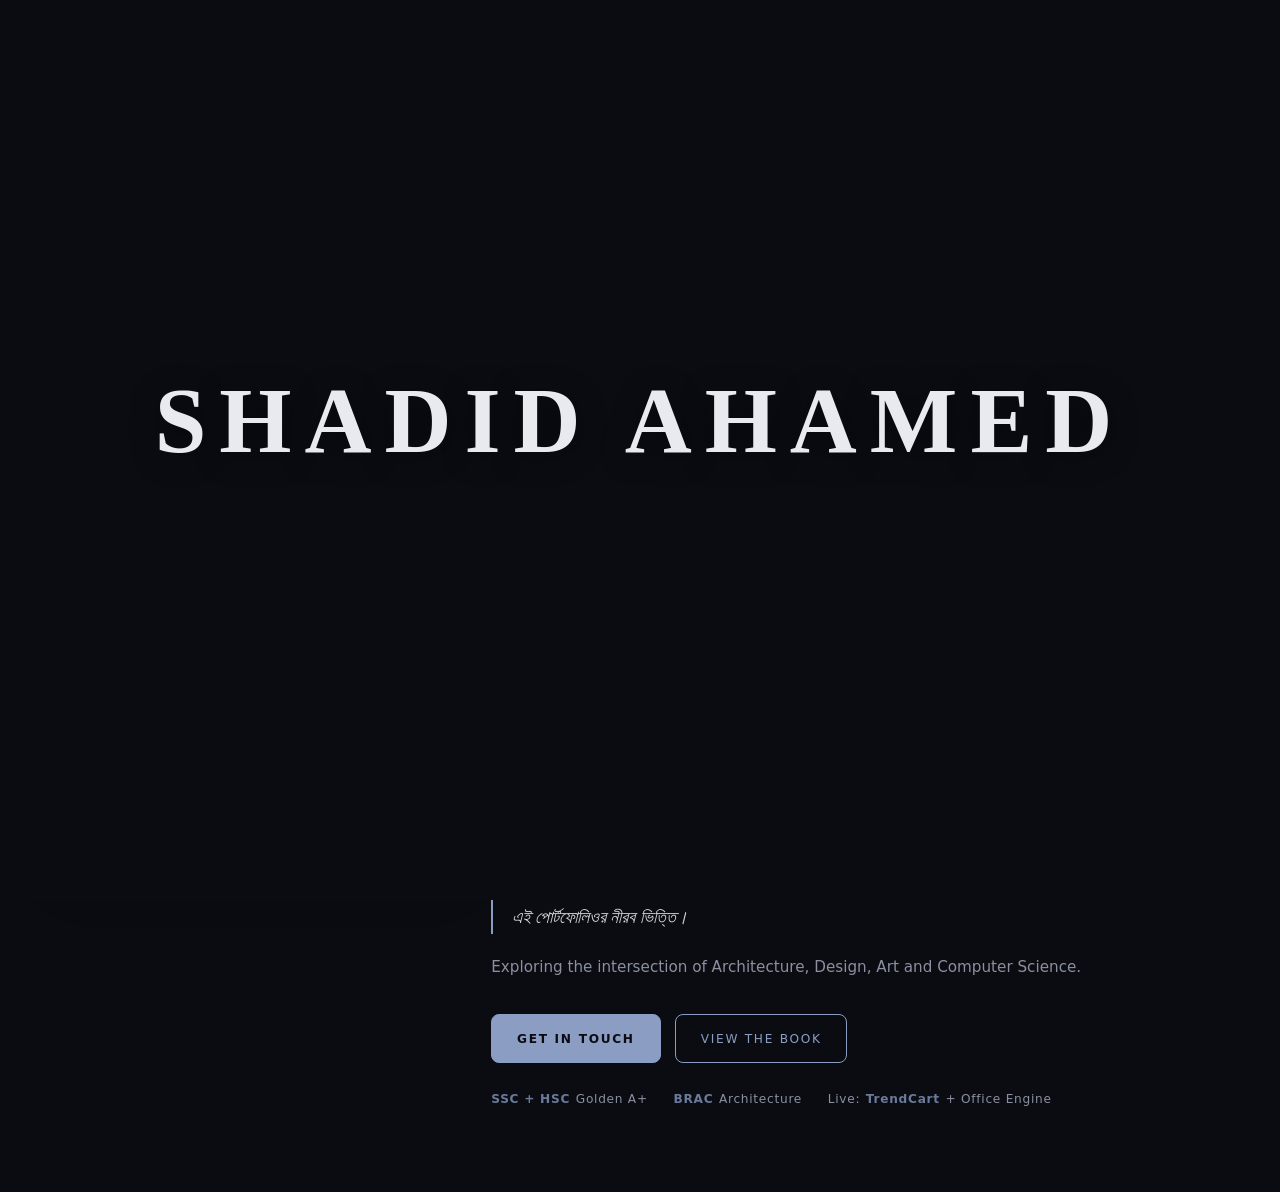
==== commit c1876f26: "Update index.html" ====
--- a/index.html
+++ b/index.html
@@ -317,59 +317,21 @@
   filter:contrast(1.03) saturate(0.85) brightness(0.96);
   border-radius:2px;
 }
-.home-identity{
-  position:relative;
-}
-/* dense binary / code field that sits behind the name — suggests depth & eyes without photo */
-.home-identity::before{
-  content:'01001101 10110010 01101001 11010010 00101101 10100110 01011011 10010110 01110010 10101100 00110101 11001010 10010111 01001100 10110001 01101010 11010001 00101110 10100101 01011010 10010101 01110011 10101101 00110100 11001011 10010110 01001110 10110011 01101000 11010011 00101100 10100111 01011001 10010100 01110001 10101110 00110110 11001000 10010100 01001100 10110010 01101011 11010000 00101111 10100100 01011011 10010111 01110000 10101111 00110101 11001010 10010101 01001101 10110001 01101001 11010010 00101101 10100110 01011011 10010110 01110010 10101100 00110101 11001010 10010111 01001100 10110001 01101010 11010001 00101110 10100101 01011010 10010101 01110011 10101101 00110100 11001011';
-  position:absolute;
-  left:-4%;
-  top:-8%;
-  width:112%;
-  height:140%;
-  font-family:'Courier New',Courier,monospace;
-  font-size:9px;
-  line-height:1.15;
-  letter-spacing:0.08em;
-  color:rgba(139,157,195,0.13);
-  word-break:break-all;
-  overflow:hidden;
-  pointer-events:none;
-  z-index:0;
-  user-select:none;
-  transform:scaleY(1.05);
-}
 .home-identity h1{
-  position:relative;
-  z-index:1;
-  font-family:system-ui,-apple-system,'Segoe UI',Roboto,Helvetica,Arial,sans-serif;
-  font-size:clamp(3.9rem,11.5vw,7rem);
-  font-weight:900;
-  letter-spacing:-0.04em;
-  line-height:0.76;
-  text-transform:uppercase;
+  font-family:var(--font-display);
+  font-size:clamp(2.8rem,7.5vw,4.6rem);
+  font-weight:700;
+  letter-spacing:0.05em;
+  line-height:0.94;
   color:var(--warm);
-  transform:scaleY(1.6);
-  transform-origin:left center;
-  margin-bottom:0.18em;
-  /* solid bold letters with soft depth */
-  text-shadow:
-    0 1px 0 rgba(255,255,255,0.12),
-    0 2px 12px rgba(0,0,0,0.35);
 }
 .home-identity h1 .surname{
   display:block;
-  font-size:0.38em;
-  letter-spacing:0.12em;
-  font-weight:800;
-  margin-top:0.68em;
-  transform:scaleY(1.4);
-  transform-origin:left center;
-  color:var(--accent-soft);
-  text-shadow:
-    0 1px 0 rgba(168,184,216,0.2),
-    0 2px 10px rgba(0,0,0,0.3);
+  font-size:0.46em;
+  letter-spacing:0.24em;
+  color:var(--accent);
+  font-weight:700;
+  margin-top:0.38em;
 }
 .home-roles{
   margin:1.25rem 0 1.4rem;
@@ -647,40 +609,27 @@
   background:rgba(139,157,195,0.07);
 }
 
-.video-orbit .orbit-item{aspect-ratio:16/9;width:min(220px,54vw)}
+.video-orbit .orbit-item{aspect-ratio:16/9;width:min(205px,52vw)}
 .video-card-inner{
   width:100%;height:100%;
   display:flex;flex-direction:column;
+  align-items:center;justify-content:center;
   background:var(--surface-2);
   border:1px solid var(--border);
+  padding:1.25rem;
+  text-align:center;
   border-radius:6px;
-  overflow:hidden;
-  position:relative;
-}
-.video-card-inner .video-thumb{
-  width:100%;
-  height:100%;
-  object-fit:cover;
-  display:block;
-}
-.video-card-inner .video-meta{
-  position:absolute;
-  left:0;right:0;bottom:0;
-  padding:0.55rem 0.7rem 0.65rem;
-  background:linear-gradient(transparent,rgba(10,12,18,0.92));
-  text-align:left;
 }
 .video-card-inner h4{
   font-family:var(--font-display);
-  font-size:0.92rem;
+  font-size:1rem;
   color:var(--warm);
-  margin-bottom:0.15rem;
-  line-height:1.25;
+  margin-bottom:0.35rem;
 }
 .video-card-inner span{
-  font-size:0.62rem;
-  letter-spacing:0.1em;
-  color:var(--accent-soft);
+  font-size:0.68rem;
+  letter-spacing:0.12em;
+  color:var(--accent-muted);
   text-transform:uppercase;
 }
 
@@ -967,9 +916,7 @@
   .profile-frame{max-width:290px;margin:0 auto}
   .home-identity{text-align:center}
   .home-bio{text-align:left;font-size:1.02rem}
-  .home-identity::before{left:0;width:100%;font-size:8px;opacity:0.9}
-  .home-identity h1{font-size:clamp(3.2rem,12.5vw,4.6rem);transform:scaleY(1.5);transform-origin:center center}
-  .home-identity h1 .surname{transform:scaleY(1.3);transform-origin:center center}
+  .home-identity h1{font-size:clamp(2.5rem,11vw,3.5rem)}
   .home-roles{font-size:0.72rem}
   .section-title{font-size:1.7rem}
   .orbit-wrap{height:min(48vh,390px);margin:1.8rem auto 1.4rem}
@@ -1014,7 +961,7 @@
 
 @media (max-width:400px){
   .section{padding:1.5rem 0.85rem 3.2rem}
-  .home-identity h1{font-size:3rem}
+  .home-identity h1{font-size:2.4rem}
   .orbit-item{width:min(124px,50vw)}
 }
 </style>
@@ -1367,21 +1314,21 @@
 
 const BOOK_IMGS = ['811615849_2097588261148773_877248636819443508_n.jpg','815366796_1754064392528440_1990530380060926840_n (1).jpg','817550850_1756948922083208_6663409752770103109_n.jpg','ChatGPT Image Sep 20, 2026, 07_38_48 PM.png','book-3d.jpg'];
 const ART_WORKS = [
-  {src:'809518654_1855217995842076_8923680691947304600_n.jpg', title:'আবার দেখা হবে', ctx:'Comic-series panel. A boy answers a call from a girl who wants to meet. He is lost inside a delusional three-dimensional space of endless stairs and paths — unable to tell real from unreal, unsure where the path ends.'},
-  {src:'809601262_4548993055379554_8793039364914601083_n.jpg', title:'আমি কোথায় — At the Dimension and Space', ctx:'Continuation of the same delusional spatial sequence: the figure trapped between endless staircases, searching for an exit that may not exist.'},
-  {src:'813466984_26807832862248578_2653115749408704795_n.jpg', title:'কখন যে আসবেন — অপেক্ষা', ctx:'Waiting. The quiet weight of time that has not yet arrived. A personal practice piece about patience, distance and the soft ache of expectation.'},
-  {src:'813692048_1750841226169127_6723820080107089098_n.jpg', title:'আর একটিবার যদি বলতে পেতাম', ctx:'“If only I could say it one more time… If only I could say ‘love you’ once more.” The second chance was also wasted. Three lines of quiet grief drawn into a single emotional scene.'},
-  {src:'813853349_2273476383432547_5877535730504115386_n.jpg', title:'Loneliness in a Lovely Island', ctx:'First serious attempt with acrylic markers. A lovely island that still carries loneliness — beauty and isolation existing in the same frame.'},
-  {src:'818061932_846874715114836_2565138691570136914_n.jpg', title:'চলো ঘুরতে যাই', ctx:'A rainy-day walk. A boy and his girlfriend walking a village path, planning a trip together. Soft light, wet earth, the quiet promise of travel. চলো ঘুরতে যাই।'},
-  {src:'818478656_1667736108690904_8025924023257939696_n.jpg', title:'ঘুম কেন ভাঙছে না', ctx:'Why won’t the sleep break? A dream-world battle with a dragon. The figure remains trapped inside the dream, fighting while the real world waits outside.'},
-  {src:'Screenshot 2026-09-20 202528.png', title:'The Bully by Shadid Ahamed', ctx:'Pure pencil invention. Fully hand-drawn without external reference during the architecture years. Strong three-point perspective and controlled spatial depth. একমাত্র পেন্সিল দিয়ে, কোনো বাহ্যিক অনুপ্রেরণা ছাড়াই তৈরি।'},
-  {src:'image colour 1.jpg', title:'Colour Study · Yoriichi', ctx:'First major brush-and-watercolour mixed-media work. Forty-eight continuous hours poured into a single portrait of Demon-Slayer’s Yoriichi. This piece earned the certificate at Shilper Chitra (5th International Art & Photography Exhibition 2023) — the first formal exhibition recognition.'},
-  {src:'image colour.jpg', title:'Colour Work · পহেলা বৈশাখ', ctx:'Four-panel large-scale drawing made for the after-SSC English Course exhibition at Notre Dame College. Panel 1: “এসো হে বৈশাখ” song imagery. Panel 2: village Boishakhi fair. Panel 3–4: clay stalls, terracotta horses & cows, hand-fans, and the Mangal Shobhajatra procession with a face-painted boy in panjabi. A short speech was delivered with the work.'},
-  {src:'image ipad 1.png', title:'Digital / iPad work', ctx:'Digital experiments on iPad — colour, form and narrative studies that sit between traditional drawing and screen-based storytelling.'},
-  {src:'image sketch 1.jpg', title:'Early Sketch · Three-Point Perspective', ctx:'First serious three-point perspective study. A science-fiction cityscape where the old world lies ruined below while a futuristic sky-city rises above. Two figures: one hand visible, the other seated with a futuristic device between AC ducts and walls, tears carried sideways by wind, hair wild in the air-stream.'},
-  {src:'image sketch 2.jpg', title:'Sketch Study · First Pain Sketch', ctx:'The very first sketch made “with pain” — the opening study for the book-cover concept of “The Sea of Dreams”. Fully hand-drawn practice while preparing for architecture, testing how a hand-made cover logo and illustration might feel.'},
-  {src:'image sketch 3.jpg', title:'Sketch Study · বাঁশ (Bamboo)', ctx:'Observational sketch of bamboo sticks (বাঁশ) gathered inside a pot / tub. Multiple sticks rising from a single container — study of form, grouping, rhythm and everyday material. Early architecture-preparation drawing.'},
-  {src:'IMG scetch 1.jpg', title:'স্রোতশীনি · Exhibited Work', ctx:'A floating male figure expresses loneliness and the attempt to distance himself from every worldly suffering. Water-lily leaves and blossoms surround him, intensifying the sorrow; yet colourful fish swimming in the current bring a quiet hope. From the opposite bank a woman breaks every barrier to reach him — the rocks at her feet carrying the weight of that struggle. প্রদর্শিত কাজ · স্রোতশীনি।'}
+  {src:'809518654_1855217995842076_8923680691947304600_n.jpg', title:'আবার দেখা হবে', ctx:''},
+  {src:'809601262_4548993055379554_8793039364914601083_n.jpg', title:'আমি কোথায় — At the Dimension and Space', ctx:''},
+  {src:'813466984_26807832862248578_2653115749408704795_n.jpg', title:'কখন যে আসবেন — অপেক্ষা', ctx:''},
+  {src:'813692048_1750841226169127_6723820080107089098_n.jpg', title:'আর একটি বার যদি বলতে পেতাম', ctx:''},
+  {src:'813853349_2273476383432547_5877535730504115386_n.jpg', title:'Loneliness in a Lovely Island', ctx:''},
+  {src:'818061932_846874715114836_2565138691570136914_n.jpg', title:'চলো ঘুমতে যাই', ctx:''},
+  {src:'818478656_1667736108690904_8025924023257939696_n.jpg', title:'ঘুম কেন ভাঙছে না', ctx:''},
+  {src:'Screenshot 2026-09-20 202528.png', title:'The River That Flows the Water of Silence', ctx:''},
+  {src:'image colour 1.jpg', title:'Colour study', ctx:''},
+  {src:'image colour.jpg', title:'Colour work', ctx:''},
+  {src:'image ipad 1.png', title:'Digital / iPad work', ctx:''},
+  {src:'image sketch 1.jpg', title:'Early sketch', ctx:''},
+  {src:'image sketch 2.jpg', title:'Sketch study', ctx:''},
+  {src:'image sketch 3.jpg', title:'Sketch study', ctx:''},
+  {src:'IMG scetch 1.jpg', title:'Exhibited work', ctx:'Associated with exhibition contexts'}
 ];
 const MODELS = [
   {src:'Screenshot 2026-09-20 202305.png',project:'Squares in Grid',number:'Architectural Project 1',model:'Black squares composition',concept:'To develop sensitivity toward visual order. Rhythm, spacing and controlled composition through a strict grid. দৃশ্যমান শৃঙ্খলা, ছন্দ ও নিয়ন্ত্রিত বিন্যাসের প্রতি সংবেদনশীলতা গড়ে তোলা।',method:'Compose black 25 × 25 squares on a white base. Base grid 12 × 12. Base size 300 × 300. Materials: matte surface of black model paper, Swiss board.'},
@@ -1460,7 +1407,7 @@
   udvash:{type:'img', src:'NDC UDVASH SOMBORDHONA.jpeg', title:'NDC Udvash Sombordhona 2023', body:'Recognition plaque presented by Udvash for the Notre Dame College admission examination, 2023. নটর ডেম কলেজ ভর্তি পরীক্ষা ২০২৩ উপলক্ষে উদ্ভাস প্রদত্ত সম্মাননা।'},
   uac:{type:'img', src:'UAC SOMBORDHONA FOR NDC.jpeg', title:'Proud to be a Notre Damian · UAC', body:'Trophy from UAC College Admission Coaching celebrating the identity of a Notre Damian. নটর ডেমিয়ান পরিচয়ের স্বীকৃতিস্বরূপ ইউএসি সম্মাননা।'},
   shilper:{type:'img', src:'SHILPER CHITRO.jpeg', title:'Shilper Chitra · 5th International Art & Photography Exhibition 2023', body:'Participant Award · Group (C) · Shadid Ahamed. International art and photography exhibition recognition. শিল্পের চিত্র আন্তর্জাতিক প্রদর্শনী ২০২৩ · অংশগ্রহণকারী পুরস্কার।'},
-  drawing:{type:'img', src:'814113108_1617142683373760_3602804557652732585_n.jpg', title:'Drawing / Art Recognition · Father Sushanto', body:'Signed recognition by Father Sushanto — the strictest teacher and Office Head of Notre Dame College, the authority behind the pink-slip system that called guardians. One day the diary (full of drawings) was accidentally left in class after lectures. Father Sushanto found it, examined every page, and wrote: “তোমার আঁকা ছবিগুলো অনেক সুন্দর হয়েছে” — then signed and dated it 02 November 2024. A quiet, powerful acknowledgement from the most demanding presence in the college. নটর ডেম কলেজের কঠোরতম শিক্ষক ও অফিস হেড ফাদার সুশান্তোর স্বাক্ষরিত স্বীকৃতি — ২ নভেম্বর ২০২৪।'},
+  drawing:{type:'img', src:'814113108_1617142683373760_3602804557652732585_n.jpg', title:'Drawing / Art Recognition', body:'Praise and signature associated with drawing and sketch work.'},
   exhibition:{type:'img', src:'IMG scetch 1.jpg', title:'Exhibition', body:'Artwork associated with exhibition contexts (including Notre Dame College and Bangladesh art contexts).'},
   arc:{type:'pdf', src:'1000061008_UG_ARC_Gradesheet_Web.pdf', title:'Architecture Academic Record', body:'First-semester record including ARC 101, ARC 111, ARC 121, ARC 122, CSE 103, ENG 091, PHY 102, credits and GPA as recorded.'},
   run5:{type:'img', src:'5km run.jpeg', title:'Mohanagar Half Marathon · 5 km Finisher', body:'Finisher medal — Mohanagar Half Marathon 2025 · “Run for a Sustainable City”. মোহানগর হাফ ম্যারাথন ২০২৫ · ৫ কিমি সমাপ্তকারী পদক।'},
@@ -1549,8 +1496,7 @@
     div.setAttribute('role','button');
     div.tabIndex=0;
     if(item.type==='video'){
-      const thumb = item.id ? `https://img.youtube.com/vi/${item.id}/hqdefault.jpg` : '';
-      div.innerHTML=`<div class="video-card-inner">${thumb?`<img class="video-thumb" src="${thumb}" alt="${item.title}" loading="lazy">`:''}<div class="video-meta"><h4>${item.title}</h4><span>Watch on YouTube</span></div></div>`;
+      div.innerHTML=`<div class="video-card-inner"><h4>${item.title}</h4><span>Watch</span></div>`;
       div.addEventListener('click',()=>window.open(item.url,'_blank','noopener'));
       div.addEventListener('keydown',e=>{if(e.key==='Enter'||e.key===' '){e.preventDefault();window.open(item.url,'_blank','noopener');}});
     } else {
@@ -1620,7 +1566,7 @@
   if(orbits.art) return;
   orbits.art=createOrbit('artStage', ART_WORKS, {
     sectionId:'skills', radius:140,
-    onSelect:(w)=>{ orbits.art.pause(); openModal({type:'img', src:w.src, title:w.title, body:w.ctx || 'Artwork from the personal practice of drawing, colour and visual storytelling.'}); }
+    onSelect:(w)=>{ orbits.art.pause(); openModal({type:'img', src:w.src, title:w.title, body:(w.ctx?w.ctx+' · ':'')+'Artwork from the personal practice of drawing, colour and visual storytelling.'}); }
   });
 }
 function initVideoOrbit(){
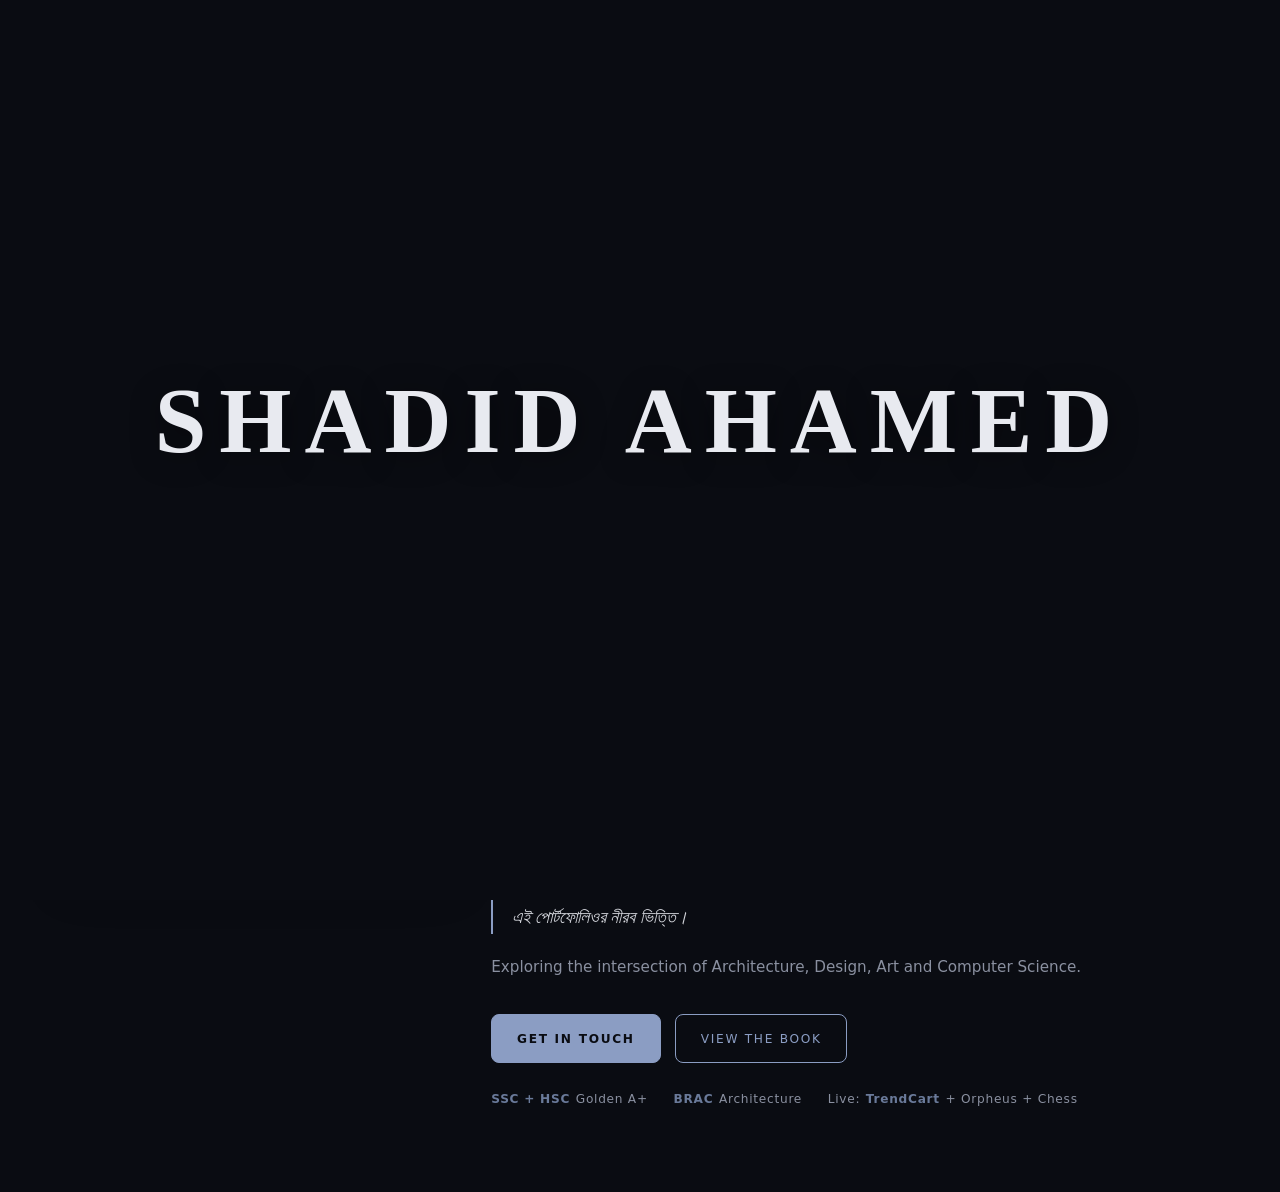
==== commit e6aab486: "Update index.html" ====
--- a/index.html
+++ b/index.html
@@ -576,20 +576,49 @@
   gap:1.3rem;
 }
 .project-card{
-  padding:1.75rem;
+  padding:0;
   background:var(--surface);
   border:1px solid var(--border);
   border-radius:var(--radius);
   transition:border-color .3s,transform .3s;
+  overflow:hidden;
+  display:flex;
+  flex-direction:column;
 }
 .project-card:hover{border-color:var(--border-strong);transform:translateY(-3px)}
+.project-card .project-preview{
+  width:100%;
+  aspect-ratio:16/10;
+  background:var(--surface-2);
+  position:relative;
+  overflow:hidden;
+  border-bottom:1px solid var(--border);
+}
+.project-card .project-preview iframe{
+  width:200%;
+  height:200%;
+  transform:scale(0.5);
+  transform-origin:0 0;
+  border:none;
+  pointer-events:none;
+}
+.project-card .project-preview .preview-fallback{
+  position:absolute;inset:0;
+  display:flex;align-items:center;justify-content:center;
+  background:linear-gradient(145deg,var(--surface-2),var(--surface-3));
+  color:var(--accent-muted);
+  font-size:0.78rem;
+  letter-spacing:0.12em;
+  text-transform:uppercase;
+}
+.project-card .project-body{padding:1.55rem 1.55rem 1.7rem;flex:1;display:flex;flex-direction:column}
 .project-card h4{
   font-family:var(--font-display);
   font-size:1.2rem;
   color:var(--warm);
   margin-bottom:0.5rem;
 }
-.project-card p{font-size:0.95rem;color:var(--text-muted);margin-bottom:1.2rem;line-height:1.65}
+.project-card p{font-size:0.95rem;color:var(--text-muted);margin-bottom:1.2rem;line-height:1.65;flex:1}
 .btn-outline{
   display:inline-flex;
   padding:0.6rem 1.15rem;
@@ -613,25 +642,55 @@
 .video-card-inner{
   width:100%;height:100%;
   display:flex;flex-direction:column;
-  align-items:center;justify-content:center;
+  align-items:stretch;justify-content:flex-end;
   background:var(--surface-2);
   border:1px solid var(--border);
-  padding:1.25rem;
-  text-align:center;
+  position:relative;
+  overflow:hidden;
   border-radius:6px;
+}
+.video-card-inner .thumb{
+  position:absolute;inset:0;
+  width:100%;height:100%;
+  object-fit:cover;
+}
+.video-card-inner .thumb-overlay{
+  position:absolute;inset:0;
+  background:linear-gradient(180deg,transparent 35%,rgba(10,12,18,0.88) 100%);
+  z-index:1;
+}
+.video-card-inner .video-meta{
+  position:relative;z-index:2;
+  padding:0.85rem 0.9rem 1rem;
+  text-align:left;
 }
 .video-card-inner h4{
   font-family:var(--font-display);
-  font-size:1rem;
+  font-size:0.95rem;
   color:var(--warm);
-  margin-bottom:0.35rem;
+  margin-bottom:0.25rem;
+  line-height:1.25;
 }
 .video-card-inner span{
-  font-size:0.68rem;
+  font-size:0.65rem;
   letter-spacing:0.12em;
   color:var(--accent-muted);
   text-transform:uppercase;
 }
+.video-card-inner .play-icon{
+  position:absolute;top:50%;left:50%;
+  transform:translate(-50%,-60%);
+  z-index:2;
+  width:42px;height:42px;
+  border-radius:50%;
+  background:rgba(10,12,18,0.72);
+  border:1px solid rgba(139,157,195,0.45);
+  display:flex;align-items:center;justify-content:center;
+  color:var(--accent-soft);
+  font-size:1rem;
+  transition:transform .25s,background .25s;
+}
+.orbit-item:hover .play-icon{transform:translate(-50%,-60%) scale(1.08);background:rgba(139,157,195,0.25)}
 
 .reading-panel{
   max-width:740px;margin:0 auto;
@@ -1042,7 +1101,7 @@
             <div class="trust-bar">
               <span><strong>SSC + HSC</strong> Golden A+</span>
               <span><strong>BRAC</strong> Architecture</span>
-              <span>Live: <strong>TrendCart</strong> + Office Engine</span>
+              <span>Live: <strong>TrendCart</strong> + Orpheus + Chess</span>
             </div>
           </div>
         </div>
@@ -1161,8 +1220,39 @@
         <div class="section-inner">
           <div class="skill-sub-header"><div><h2 class="section-title">Coding &amp; Website Making</h2><p class="section-sub">Digital Projects</p></div><button class="close-x" data-close-skill aria-label="Close">×</button></div>
           <div class="project-cards">
-            <article class="project-card"><h4>TrendCart</h4><p>An affiliate-oriented e-commerce / marketplace web project built with care for clarity and quiet usability.</p><a class="btn-outline" href="https://shadidahamed.github.io/trendcart/" target="_blank" rel="noopener noreferrer">View Live</a></article>
-            <article class="project-card"><h4>Office Engine</h4><p>A browser-based 3D-style game experience with an atmospheric exploration concept — a space to wander when the mind needs distance.</p><a class="btn-outline" href="https://shadidahamed.github.io/Shadid-s-game/" target="_blank" rel="noopener noreferrer">View Live</a></article>
+            <article class="project-card">
+              <div class="project-preview">
+                <iframe src="https://shadidahamed.github.io/trendcart/" title="TrendCart preview" loading="lazy" sandbox="allow-scripts allow-same-origin"></iframe>
+                <div class="preview-fallback" aria-hidden="true">TrendCart</div>
+              </div>
+              <div class="project-body">
+                <h4>TrendCart</h4>
+                <p>An affiliate-oriented e-commerce / marketplace web project built with care for clarity and quiet usability.</p>
+                <a class="btn-outline" href="https://shadidahamed.github.io/trendcart/" target="_blank" rel="noopener noreferrer">View Live</a>
+              </div>
+            </article>
+            <article class="project-card">
+              <div class="project-preview">
+                <iframe src="https://shadidahamed.github.io/Shadid-s-game/" title="Orpheus Engine preview" loading="lazy" sandbox="allow-scripts allow-same-origin"></iframe>
+                <div class="preview-fallback" aria-hidden="true">Orpheus Engine</div>
+              </div>
+              <div class="project-body">
+                <h4>Orpheus Engine</h4>
+                <p>A browser-based 3D-style game experience with an atmospheric exploration concept — a space to wander when the mind needs distance.</p>
+                <a class="btn-outline" href="https://shadidahamed.github.io/Shadid-s-game/" target="_blank" rel="noopener noreferrer">View Live</a>
+              </div>
+            </article>
+            <article class="project-card">
+              <div class="project-preview">
+                <iframe src="https://shadidahamed.github.io/CHESS-BOARD-ARINA/" title="Chessboard Arena preview" loading="lazy" sandbox="allow-scripts allow-same-origin"></iframe>
+                <div class="preview-fallback" aria-hidden="true">Chessboard Arena</div>
+              </div>
+              <div class="project-body">
+                <h4>Chessboard Arena</h4>
+                <p>A focused chess-playing interface built for clear board presence and quiet concentration — play, think, return.</p>
+                <a class="btn-outline" href="https://shadidahamed.github.io/CHESS-BOARD-ARINA/" target="_blank" rel="noopener noreferrer">View Live</a>
+              </div>
+            </article>
           </div>
         </div>
       </div>
@@ -1217,7 +1307,7 @@
           <button class="achieve-card clickable" data-achieve="udvash" aria-label="View NDC Udvash Sombordhona"><div class="label">College</div><h3>NDC Udvash Sombordhona</h3><p>Recognition plaque from Udvash for Notre Dame College admission examination 2023.</p></button>
           <button class="achieve-card clickable" data-achieve="uac" aria-label="View UAC Notre Damian"><div class="label">College</div><h3>Proud to be a Notre Damian</h3><p>UAC College Admission Coaching recognition trophy.</p></button>
           <button class="achieve-card clickable" data-achieve="shilper" aria-label="View Shilper Chitra Award"><div class="label">Art</div><h3>Shilper Chitra · Participant Award</h3><p>5th International Art &amp; Photography Exhibition 2023 · Group (C) · Shadid Ahamed</p></button>
-          <button class="achieve-card clickable" data-achieve="drawing" aria-label="View drawing recognition"><div class="label">Art</div><h3>Drawing / Art Recognition</h3><p>Praise and signature associated with drawing and sketch work.</p></button>
+          <button class="achieve-card clickable" data-achieve="drawing" aria-label="View drawing recognition"><div class="label">Art</div><h3>Drawing / Art Recognition</h3><p>Signed praise from Father Sushanto, Office Head, Notre Dame College · 02 November 2024</p></button>
           <button class="achieve-card clickable" data-achieve="exhibition" aria-label="View exhibition work"><div class="label">Exhibition</div><h3>Exhibition</h3><p>Artwork associated with exhibition contexts (including Notre Dame College and Bangladesh art contexts).</p></button>
           <button class="achieve-card clickable" data-achieve="arc" aria-label="View Architecture gradesheet"><div class="label">Architecture</div><h3>Architecture Academic Record</h3><p>ARC 101 and related first-semester record · BRAC University</p></button>
           <button class="achieve-card clickable" data-achieve="run5" aria-label="View 5km Mohanagar medal"><div class="label">Running</div><h3>Mohanagar Half Marathon · 5 km</h3><p>Finisher medal · Run for a Sustainable City · 2025</p></button>
@@ -1314,21 +1404,21 @@
 
 const BOOK_IMGS = ['811615849_2097588261148773_877248636819443508_n.jpg','815366796_1754064392528440_1990530380060926840_n (1).jpg','817550850_1756948922083208_6663409752770103109_n.jpg','ChatGPT Image Sep 20, 2026, 07_38_48 PM.png','book-3d.jpg'];
 const ART_WORKS = [
-  {src:'809518654_1855217995842076_8923680691947304600_n.jpg', title:'আবার দেখা হবে', ctx:''},
-  {src:'809601262_4548993055379554_8793039364914601083_n.jpg', title:'আমি কোথায় — At the Dimension and Space', ctx:''},
-  {src:'813466984_26807832862248578_2653115749408704795_n.jpg', title:'কখন যে আসবেন — অপেক্ষা', ctx:''},
-  {src:'813692048_1750841226169127_6723820080107089098_n.jpg', title:'আর একটি বার যদি বলতে পেতাম', ctx:''},
-  {src:'813853349_2273476383432547_5877535730504115386_n.jpg', title:'Loneliness in a Lovely Island', ctx:''},
-  {src:'818061932_846874715114836_2565138691570136914_n.jpg', title:'চলো ঘুমতে যাই', ctx:''},
-  {src:'818478656_1667736108690904_8025924023257939696_n.jpg', title:'ঘুম কেন ভাঙছে না', ctx:''},
-  {src:'Screenshot 2026-09-20 202528.png', title:'The River That Flows the Water of Silence', ctx:''},
-  {src:'image colour 1.jpg', title:'Colour study', ctx:''},
-  {src:'image colour.jpg', title:'Colour work', ctx:''},
-  {src:'image ipad 1.png', title:'Digital / iPad work', ctx:''},
-  {src:'image sketch 1.jpg', title:'Early sketch', ctx:''},
-  {src:'image sketch 2.jpg', title:'Sketch study', ctx:''},
-  {src:'image sketch 3.jpg', title:'Sketch study', ctx:''},
-  {src:'IMG scetch 1.jpg', title:'Exhibited work', ctx:'Associated with exhibition contexts'}
+  {src:'809518654_1855217995842076_8923680691947304600_n.jpg', title:'আবার দেখা হবে', ctx:'একটি কমিক সিরিজের দৃশ্য। ধ্বংসপ্রাপ্ত পৃথিবীর মাঝে এক ছেলে ফোনের ওপাশে মেয়ের কল পায় — সে দেখা করতে আসছে বলে উত্তর দেয়। ভেঙে পড়া পরিবেশের ভিতরও সম্পর্কের একটি ছোট প্রতিশ্রুতি।'},
+  {src:'809601262_4548993055379554_8793039364914601083_n.jpg', title:'আমি কোথায় — At the Dimension and Space', ctx:'একটি ডিলুশনাল ত্রিমাত্রিক স্থান। ছেলেটি হারিয়ে গেছে — স্বপ্ন ও বাস্তবের সীমানা মিলিয়ে গেছে। শুধু সিঁড়ি চলেছে, অন্তহীন পথ। সে জানে না কোন দিকে গেলে থামতে পারবে।'},
+  {src:'813466984_26807832862248578_2653115749408704795_n.jpg', title:'কখন যে আসবেন — অপেক্ষা', ctx:'অপেক্ষার নীরবতা। সময় স্থির হয়ে আছে; দৃষ্টি একই দিকে বাঁধা। যে আসবেন বলেছিলেন, তিনি এখনো আসেননি — তবু অপেক্ষা থেমে যায়নি। Artwork of waiting, distance and the quiet weight of an unanswered arrival.'},
+  {src:'813692048_1750841226169127_6723820080107089098_n.jpg', title:'আর একটি বার যদি বলতে পেতাম', ctx:'আর একটি বার যদি সুযোগ পেতাম। আর একটি বার যদি বলতে পেতাম — love you সঙ্গে। কিন্তু দ্বিতীয় সুযোগটিও বৃথা হয়ে গেল। তিনটি লাইনের কষ্ট, একটি দৃশ্যের নীরবতা।'},
+  {src:'813853349_2273476383432547_5877535730504115386_n.jpg', title:'Loneliness in a Lovely Island', ctx:'একটি সুন্দর দ্বীপের ভিতরও একাকিত্ব প্রকট। প্রথমবার অ্যাক্রিলিক মার্কার দিয়ে করা চেষ্টা। সৌন্দর্য থাকলেও নির্জনতা মুছে যায় না।'},
+  {src:'818061932_846874715114836_2565138691570136914_n.jpg', title:'বর্ষার পথে', ctx:'বর্ষার দিনে মেঠো পথে এক ছেলে ও তার বান্ধবী হেঁটে যাচ্ছে। তারা পরিকল্পনা করছে কোথায় ঘুরতে যাবে — বৃষ্টি, রাস্তা এবং দুজনের কথোপকথন।'},
+  {src:'818478656_1667736108690904_8025924023257939696_n.jpg', title:'ঘুম কেন ভাঙছে না', ctx:'স্বপ্নের দুনিয়ায় আটকে থাকা। সেখানে একটি ড্রাগনের সাথে লড়াই চলছে — ঘুম ভাঙছে না, কারণ স্বপ্ন এখনো শেষ হয়নি।'},
+  {src:'Screenshot 2026-09-20 202528.png', title:'The Bully by Shadid Ahamed', ctx:'পূর্ণাঙ্গ পেন্সিল স্কেচ। সিটি পারস্পেকটিভ স্পষ্টভাবে ধরা হয়েছে। কোনো বাইরের অনুপ্রেরণা ছাড়াই, স্থাপত্য অনুশীলনের সময়ে সম্পূর্ণ নিজের হাতে তৈরি।'},
+  {src:'image colour 1.jpg', title:'Colour study · Yorichi', ctx:'Demon Slayer-এর Yorichi। মিক্সড মিডিয়া — প্রথম তুলি ও জলরং। প্রায় ৪৮ ঘণ্টায় সম্পন্ন। শিল্পের চিত্র প্রদর্শনীর জন্য করা প্রথম বড় কাজ; এই অঙ্কনের জন্যই সার্টিফিকেট পাওয়া।'},
+  {src:'image colour.jpg', title:'Colour work · পহেলা বৈশাখ', ctx:'Notre Dame College-এর After SSC English Course-এর অঙ্কন প্রদর্শনী। চার প্যানেলে পহেলা বৈশাখ: «এসো হে বৈশাখ»-এর দৃশ্য, গ্রামবাংলার মেলা, মাটির হাঁড়ি-ঘোড়া-হাতপাখার স্টল, এবং মঙ্গল শোভাযাত্রা।'},
+  {src:'image ipad 1.png', title:'Digital / iPad work', ctx:'ডিজিটাল মাধ্যমে করা চিত্র — স্ক্রিনে রঙ ও ফর্ম নিয়ে পরীক্ষা।'},
+  {src:'image sketch 1.jpg', title:'Early sketch · Three-point perspective', ctx:'প্রথম থ্রি-পয়েন্ট পারস্পেকটিভ স্কেচ। সায়েন্স-ফিকশন দৃশ্য: পুরনো পৃথিবী পতিত; মানুষ আকাশে ফিউচারিস্টিক শহর গড়েছে। একজনের হাত, আরেকজন হেডফোন পরে AC ডেক ও দেয়ালের মাঝে বসে — চোখের জল বাতাসে উড়ে যাচ্ছে, চুল এলোমেলো।'},
+  {src:'image sketch 2.jpg', title:'Sketch study · The Sea of Dreams', ctx:'ব্যথার মধ্য দিয়ে করা প্রথম স্কেচ। «The Sea of Dreams» বইয়ের কভার লোগো হাতে এঁকে দেখার চেষ্টা — স্থাপত্যের জন্য প্রস্তুতির সময়ে।'},
+  {src:'image sketch 3.jpg', title:'Sketch study', ctx:'আর্কিটেকচার ডিপার্টমেন্টের জন্য চেষ্টা করা প্রাথমিক স্কেচ স্টাডি — বাসের ছবি ও পর্যবেক্ষণ।'},
+  {src:'IMG scetch 1.jpg', title:'স্রোতশীনি', ctx:'প্রদর্শনীতে অংশ নেওয়া কাজ। ভাসমান পুরুষটি তার একাকিত্ব ও দুনিয়াবি কষ্ট প্রকাশ করে; চারপাশের শাপলাপাতা যেন দুঃখকে আরও গভীর করে। তবু পানিতে বহমান মা ও রঙিন মাছ আশার আলো বহন করে। অপর পারে একটি নারী — পৃথিবীর বাধা ভেঙে তাকে বাঁচাতে আসছে। পাথর তার কষ্ট ও স্থায়িত্বের সাক্ষী।'}
 ];
 const MODELS = [
   {src:'Screenshot 2026-09-20 202305.png',project:'Squares in Grid',number:'Architectural Project 1',model:'Black squares composition',concept:'To develop sensitivity toward visual order. Rhythm, spacing and controlled composition through a strict grid. দৃশ্যমান শৃঙ্খলা, ছন্দ ও নিয়ন্ত্রিত বিন্যাসের প্রতি সংবেদনশীলতা গড়ে তোলা।',method:'Compose black 25 × 25 squares on a white base. Base grid 12 × 12. Base size 300 × 300. Materials: matte surface of black model paper, Swiss board.'},
@@ -1407,8 +1497,8 @@
   udvash:{type:'img', src:'NDC UDVASH SOMBORDHONA.jpeg', title:'NDC Udvash Sombordhona 2023', body:'Recognition plaque presented by Udvash for the Notre Dame College admission examination, 2023. নটর ডেম কলেজ ভর্তি পরীক্ষা ২০২৩ উপলক্ষে উদ্ভাস প্রদত্ত সম্মাননা।'},
   uac:{type:'img', src:'UAC SOMBORDHONA FOR NDC.jpeg', title:'Proud to be a Notre Damian · UAC', body:'Trophy from UAC College Admission Coaching celebrating the identity of a Notre Damian. নটর ডেমিয়ান পরিচয়ের স্বীকৃতিস্বরূপ ইউএসি সম্মাননা।'},
   shilper:{type:'img', src:'SHILPER CHITRO.jpeg', title:'Shilper Chitra · 5th International Art & Photography Exhibition 2023', body:'Participant Award · Group (C) · Shadid Ahamed. International art and photography exhibition recognition. শিল্পের চিত্র আন্তর্জাতিক প্রদর্শনী ২০২৩ · অংশগ্রহণকারী পুরস্কার।'},
-  drawing:{type:'img', src:'814113108_1617142683373760_3602804557652732585_n.jpg', title:'Drawing / Art Recognition', body:'Praise and signature associated with drawing and sketch work.'},
-  exhibition:{type:'img', src:'IMG scetch 1.jpg', title:'Exhibition', body:'Artwork associated with exhibition contexts (including Notre Dame College and Bangladesh art contexts).'},
+  drawing:{type:'img', src:'814113108_1617142683373760_3602804557652732585_n.jpg', title:'Drawing / Art Recognition · Father Sushanto', body:'Notre Dame College-এর Office Head Father Sushanto (Shesh Pradha Sushanto) — কলেজের অন্যতম কঠোর শিক্ষক, pink slip ও অভিভাবক ডাকার নিয়ন্ত্রণ যাঁর হাতে ছিল। একদিন ক্লাসের পর ডায়েরি কলেজে রেখে যাওয়া হয়; তিনি সেটি পুরোপুরি দেখে ও পরীক্ষা করে লিখেছিলেন: «তোমার আঁকা ছবিগুলো অনেক সুন্দর হয়েছে» — এবং স্বাক্ষর করেছিলেন ০২ নভেম্বর ২০২৪। এটা শুধু প্রশংসা নয়; সবচেয়ে কঠোর নজরদারির জায়গা থেকে আসা একটি নীরব স্বীকৃতি।'},
+  exhibition:{type:'img', src:'IMG scetch 1.jpg', title:'Exhibition · স্রোতশীনি', body:'Artwork associated with exhibition contexts (including Notre Dame College and Bangladesh art contexts). স্রোতশীনি — ভাসমান একাকিত্ব, শাপলাপাতা, আশার মাছ এবং অপর পারে আসা নারীর কাহিনি।'},
   arc:{type:'pdf', src:'1000061008_UG_ARC_Gradesheet_Web.pdf', title:'Architecture Academic Record', body:'First-semester record including ARC 101, ARC 111, ARC 121, ARC 122, CSE 103, ENG 091, PHY 102, credits and GPA as recorded.'},
   run5:{type:'img', src:'5km run.jpeg', title:'Mohanagar Half Marathon · 5 km Finisher', body:'Finisher medal — Mohanagar Half Marathon 2025 · “Run for a Sustainable City”. মোহানগর হাফ ম্যারাথন ২০২৫ · ৫ কিমি সমাপ্তকারী পদক।'},
   run75:{type:'img', src:'7.5km run.jpeg', title:'JCI Rise Up Run · 7.5 km Finisher', body:'Finisher medal — JCI Dhaka West Rise Up Run 2025. জেসিআই ঢাকা ওয়েস্ট · রাইজ আপ রান ২০২৫ · ৭.৫ কিমি সমাপ্তকারী পদক।'},
@@ -1496,7 +1586,13 @@
     div.setAttribute('role','button');
     div.tabIndex=0;
     if(item.type==='video'){
-      div.innerHTML=`<div class="video-card-inner"><h4>${item.title}</h4><span>Watch</span></div>`;
+      const thumbUrl = 'https://img.youtube.com/vi/' + item.id + '/hqdefault.jpg';
+      div.innerHTML = '<div class="video-card-inner">' +
+        '<img class="thumb" src="' + thumbUrl + '" alt="' + (item.title||'') + '" loading="lazy">' +
+        '<div class="thumb-overlay"></div>' +
+        '<div class="play-icon" aria-hidden="true">▶</div>' +
+        '<div class="video-meta"><h4>' + item.title + '</h4><span>Watch on YouTube</span></div>' +
+        '</div>';
       div.addEventListener('click',()=>window.open(item.url,'_blank','noopener'));
       div.addEventListener('keydown',e=>{if(e.key==='Enter'||e.key===' '){e.preventDefault();window.open(item.url,'_blank','noopener');}});
     } else {
@@ -1566,7 +1662,7 @@
   if(orbits.art) return;
   orbits.art=createOrbit('artStage', ART_WORKS, {
     sectionId:'skills', radius:140,
-    onSelect:(w)=>{ orbits.art.pause(); openModal({type:'img', src:w.src, title:w.title, body:(w.ctx?w.ctx+' · ':'')+'Artwork from the personal practice of drawing, colour and visual storytelling.'}); }
+    onSelect:(w)=>{ orbits.art.pause(); openModal({type:'img', src:w.src, title:w.title, body:w.ctx || 'Artwork from the personal practice of drawing, colour and visual storytelling.'}); }
   });
 }
 function initVideoOrbit(){
@@ -1686,12 +1782,10 @@
   }
   function draw(){
     ctx.clearRect(0,0,w,h);
-    /* very faint grid */
     ctx.strokeStyle='rgba(139,157,195,0.028)'; ctx.lineWidth=1;
     for(let x=0;x<w;x+=100){ctx.beginPath();ctx.moveTo(x,0);ctx.lineTo(x,h);ctx.stroke();}
     for(let y=0;y<h;y+=100){ctx.beginPath();ctx.moveTo(0,y);ctx.lineTo(w,y);ctx.stroke();}
 
-    /* soft particles */
     particles.forEach(p=>{
       p.x+=p.vx; p.y+=p.vy;
       if(p.x<0)p.x=w; if(p.x>w)p.x=0; if(p.y<0)p.y=h; if(p.y>h)p.y=0;
@@ -1703,7 +1797,6 @@
       ctx.fill();
     });
 
-    /* slow CD-like rings */
     cds.forEach(c=>{
       c.angle+=c.speed;
       ctx.beginPath();
@@ -1711,13 +1804,11 @@
       ctx.strokeStyle='rgba(139,157,195,0.07)';
       ctx.lineWidth=c.thickness;
       ctx.stroke();
-      /* inner thin ring */
       ctx.beginPath();
       ctx.arc(c.cx,c.cy,c.rad*0.72,0,Math.PI*2);
       ctx.strokeStyle='rgba(139,157,195,0.045)';
       ctx.lineWidth=1;
       ctx.stroke();
-      /* moving highlight point */
       const px=c.cx+Math.cos(c.angle)*c.rad;
       const py=c.cy+Math.sin(c.angle)*c.rad;
       ctx.beginPath(); ctx.arc(px,py,2.2,0,Math.PI*2);
@@ -1758,7 +1849,6 @@
   setTimeout(()=>{
     introOverlay.remove();
     document.body.classList.remove('intro-active');
-    // reveal main site on home
     const hash=(location.hash||'#home').slice(1);
     if(['home','book','education','models','skills','achievements','contact','cv'].includes(hash)) showSection(hash);
     else showSection('home');
@@ -1766,22 +1856,18 @@
 }
 
 function startIntro(){
-  // Start music immediately
   audio.play().then(()=>{audioPlaying=true;updateAudioIcon();}).catch(()=>updateAudioIcon());
 
-  // Start video
   if(introVideo){
     introVideo.currentTime = 0;
     const p = introVideo.play();
     if(p && p.catch) p.catch(()=>{});
   }
 
-  // Name appears after short delay
   setTimeout(()=>{
     if(introName) introName.classList.add('show');
   }, 850);
 
-  // "explore him" words appear one after another
   setTimeout(()=>{
     if(introExplore) introExplore.classList.add('show');
     exploreWords.forEach((w, i)=>{
@@ -1789,31 +1875,24 @@
     });
   }, 2600);
 
-  // After both words visible + 1s hold, fade out (total ~5.8–6.2s)
-  // Video is ~4.77s slowed; text finishes ~3.5s, hold 1.2s more
   setTimeout(finishIntro, 5800);
 
-  // Safety: also end when video ends (in case timing drifts)
   if(introVideo){
     introVideo.addEventListener('ended', ()=>{
-      // give a tiny extra beat after video ends
       setTimeout(finishIntro, 900);
     }, {once:true});
   }
 }
 
-// Kick off intro as soon as possible
 if(introOverlay){
   startIntro();
 } else {
-  // fallback if intro somehow missing
   audio.play().then(()=>{audioPlaying=true;updateAudioIcon();}).catch(()=>updateAudioIcon());
   const hash=(location.hash||'#home').slice(1);
   if(['home','book','education','models','skills','achievements','contact','cv'].includes(hash)) showSection(hash);
   else showSection('home');
 }
 
-// Skip intro on any click / key (nice UX)
 function skipIntro(){
   finishIntro();
   document.removeEventListener('click', skipIntro);
